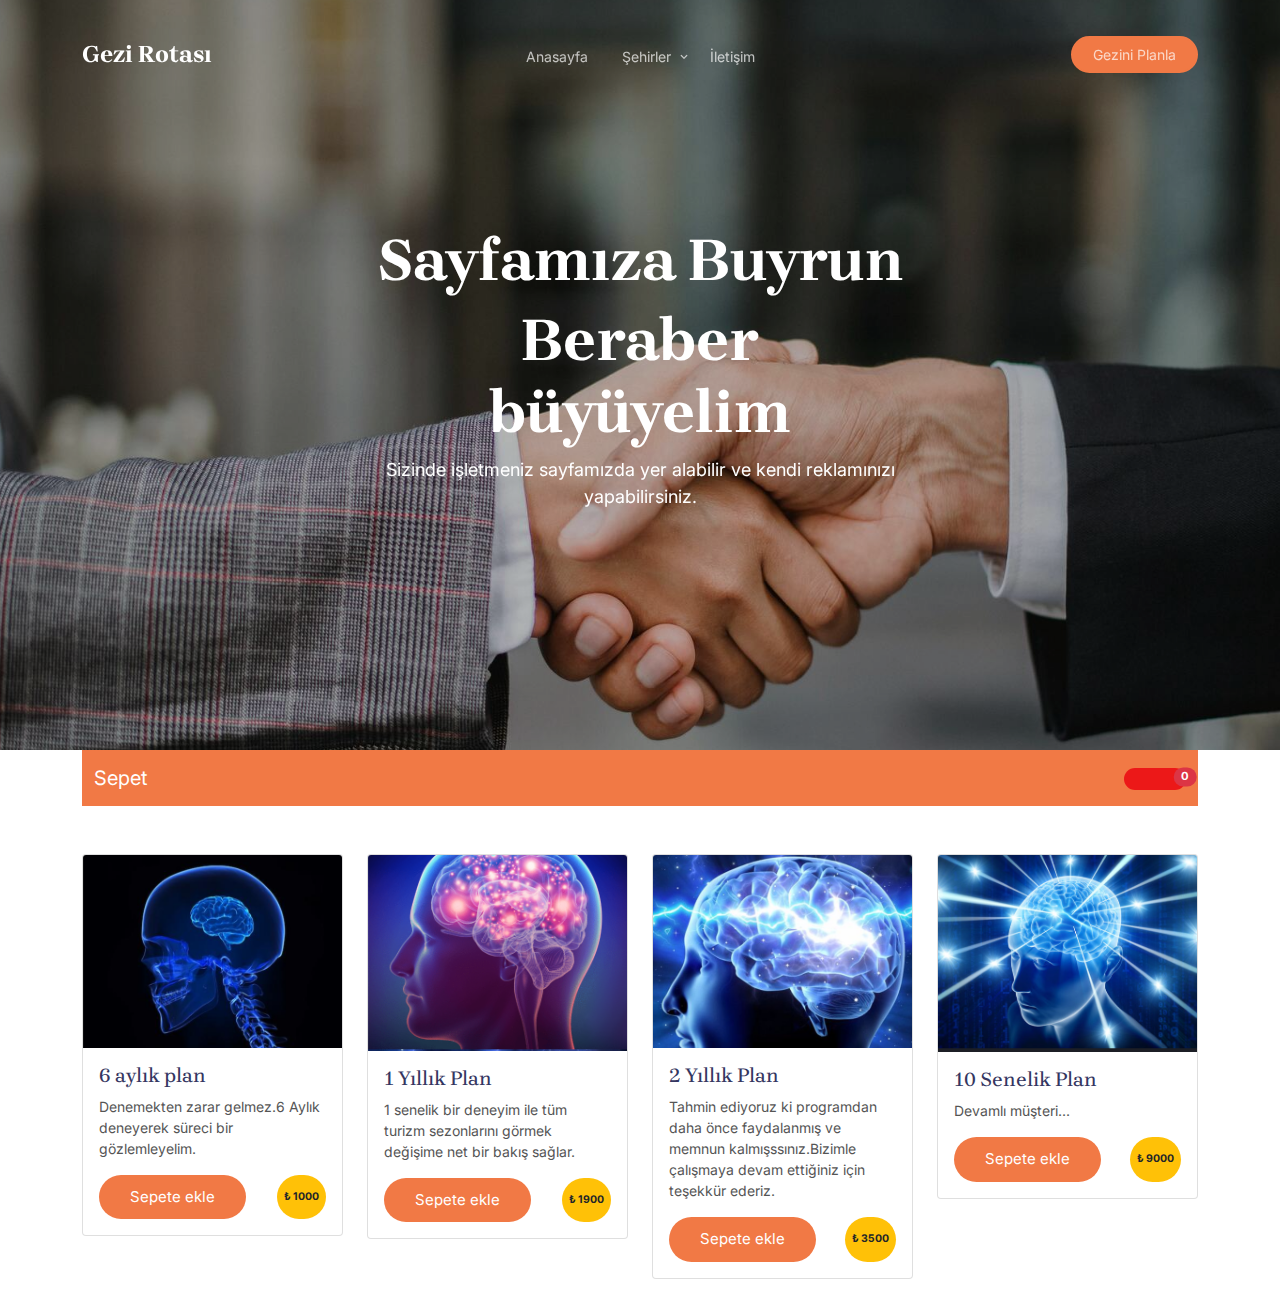
==== contact.html @ fc308406 "V1" ====
<!-- /*
* Template Name: Sterial
* Template Author: Untree.co
* Tempalte URI: https://untree.co/
* License: https://creativecommons.org/licenses/by/3.0/
*/ -->
<!doctype html>
<html lang="en">
<head>
	<!-- Required meta tags -->
	<meta charset="utf-8">
	<meta name="viewport" content="width=device-width, initial-scale=1">
	
	<meta name="author" content="Untree.co">
	<link rel="shortcut icon" href="images/gruplogo.png">

	<meta name="description" content="" />
	<meta name="keywords" content="bootstrap, bootstrap5" />
	
	<link rel="preconnect" href="https://fonts.googleapis.com">
	<link rel="preconnect" href="https://fonts.gstatic.com" crossorigin>
	<link href="https://fonts.googleapis.com/css2?family=Brygada+1918:ital,wght@0,400;0,600;0,700;1,400&family=Inter:wght@400;700&display=swap" rel="stylesheet">

	<link rel="stylesheet" href="fonts/icomoon/style.css">
	<link rel="stylesheet" href="fonts/flaticon/font/flaticon.css">

	<link rel="stylesheet" href="css/tiny-slider.css">
	<link rel="stylesheet" href="css/aos.css">
	<link rel="stylesheet" href="css/flatpickr.min.css">
	<link rel="stylesheet" href="css/glightbox.min.css">
	<link rel="stylesheet" href="css/style.css">
	<link rel="stylesheet" href="css/contactus.css">

	<!-- Bootstrap CSS -->
	<link href="https://cdn.jsdelivr.net/npm/bootstrap@5.1.3/dist/css/bootstrap.min.css" rel="stylesheet" integrity="sha384-1BmE4kWBq78iYhFldvKuhfTAU6auU8tT94WrHftjDbrCEXSU1oBoqyl2QvZ6jIW3" crossorigin="anonymous">

	<!-- Font-Awesome -->
	<link rel="stylesheet" href="https://cdnjs.cloudflare.com/ajax/libs/font-awesome/6.0.0-beta2/css/all.min.css" integrity="sha512-YWzhKL2whUzgiheMoBFwW8CKV4qpHQAEuvilg9FAn5VJUDwKZZxkJNuGM4XkWuk94WCrrwslk8yWNGmY1EduTA==" crossorigin="anonymous" referrerpolicy="no-referrer" />

	<title>İletişim</title>
</head>
<body>

	<div class="site-mobile-menu site-navbar-target">
		<div class="site-mobile-menu-header">
			<div class="site-mobile-menu-close">
				<span class="icofont-close js-menu-toggle"></span>
			</div>
		</div>
		<div class="site-mobile-menu-body"></div>
	</div>

	<nav class="site-nav mt-3">
		<div class="container">

			<div class="site-navigation">
				<div class="row">
					<div class="col-6 col-lg-3">
						<a href="index.html" class="logo m-0 float-start">Gezi Rotası</a>
					</div>
					<div class="col-lg-6 d-none d-lg-inline-block text-center nav-center-wrap">
						<ul class="js-clone-nav  text-center site-menu p-0 m-0">
							<li><a href="index.html">Anasayfa</a></li>
							<li class="has-children">
								<a href="#">Şehirler</a>
								<ul class="dropdown">
									<li><a href="rize.html">RİZE</a></li>
									<li>
										<a href="istanbul.html">İSTANBUL</a>
										
									</li>
									<li><a href="trabzon.html">TRABZON</a></li>
								</ul>
							</li>
							<li><a href="contact.html">İletişim</a></li>
						</ul>
					</div>
					<div class="col-6 col-lg-3 text-lg-end">
						<ul class="js-clone-nav d-none d-lg-inline-block text-end site-menu ">
							<li class="cta-button"><a href="harita.html">Gezini Planla</a></li>
						</ul>

						<a href="#" class="burger ms-auto float-end site-menu-toggle js-menu-toggle d-inline-block d-lg-none light" data-toggle="collapse" data-target="#main-navbar">
							<span></span>
						</a>
					</div>
				</div>
			</div>
			
		</div>
	</nav>

	

	<div class="hero overlay">
		<div class="img-bg rellax">
			<img src="images/tokalasma.jpg" alt="Image" class="img-fluid">
		</div>
		<div class="container">
			<div class="row align-items-center justify-content-start">
				<div class="col-lg-6 mx-auto text-center">
					<h1 class="heading" data-aos="fade-up">Sayfamıza Buyrun</h1>
					<h2 class="heading" data-aos="fade-up">Beraber büyüyelim</h2>
					<p data-aos="fade-up">Sizinde işletmeniz sayfamızda yer alabilir ve kendi reklamınızı yapabilirsiniz.</p>
				</div>
			</div>
		</div>
	</div>

	<!-- header -->
	<header class="container">
		<nav style="background-color: #f17945;" class="navbar navbar-expand navbar-dark ">
		  <div class="container">
			<a href="" class="navbar-brand">Sepet</a>
			<div  class="collapse navbar-collapse">
			  <ul class="navbar-nav">
				<li class="nav-item">
				</li>
			  </ul>
			</div>
			<div class="shopping-cart position-relative">
	
			  <button style="background-color: #ec1818;" type="button" class="btn-cart btn  position-relative">
				<i class="fas fa-shopping-cart"></i>
				<span id="item-count" class="position-absolute top-0 start-100 translate-middle badge rounded-pill bg-danger mt-2">0</span>
			  </button>
	
			  <div style="background-color: #f17945;" class="shopping-cart-list  d-none">
				<b class="fs-5 text-white my-3">Sepetim</b>
			  </div>
			</div>
		  </div>
		</nav>
	  </header>
	
	  <!-- section -->
	  <section class="products mt-5">
		<div class="container">
		  <div class="row">
			<div class="col-lg-3 col-md-6 mb-3">
			  <div class="card">
				<img src="images/brain1.png" alt="product" class="card-img-top img-fluid">
				<div class="card-body">
				  <h5 class="card-title">6 aylık plan</h5>
				  <p class="cart-text">
					Denemekten zarar gelmez.6 Aylık deneyerek süreci bir gözlemleyelim.
				  </p>
				  <div class="d-flex justify-content-between">
					<a style="background-color: #f17945;" class="btn  text-white" href="#">Sepete ekle</a>
					<span class="price badge rounded-pill bg-warning text-dark d-flex align-items-center">₺
					  1000</span>
				  </div>
				</div>
			  </div>
			</div>
			<div class="col-lg-3 col-md-6 mb-3">
			  <div class="card">
				<img src="images/brain2.png" alt="product" class="card-img-top img-fluid">
				<div class="card-body">
				  <h5 class="card-title">1 Yıllık Plan </h5>
				  <p class="cart-text">
					1 senelik bir deneyim ile tüm turizm sezonlarını görmek değişime net bir bakış sağlar.
				  </p>
				  <div class="d-flex justify-content-between">
					<a style="background-color: #f17945;" class="btn  text-white" href="#">Sepete ekle</a>
					<span class="price badge rounded-pill bg-warning text-dark d-flex align-items-center">₺
					  1900</span>
				  </div>
				</div>
			  </div>
			</div>
			<div class="col-lg-3 col-md-6 mb-3">
			  <div class="card">
				<img src="images/brain3.png" alt="product" class="card-img-top img-fluid">
				<div class="card-body">
				  <h5 class="card-title">2 Yıllık Plan</h5>
				  <p class="cart-text">
					Tahmin ediyoruz ki programdan daha önce faydalanmış ve memnun kalmışssınız.Bizimle çalışmaya devam ettiğiniz için teşekkür ederiz.
				  </p>
				  <div class="d-flex justify-content-between">
					<a style="background-color: #f17945;" class="btn  text-white" href="#">Sepete ekle</a>
					<span class="price badge rounded-pill bg-warning text-dark d-flex align-items-center">₺
					  3500</span>
				  </div>
				</div>
			  </div>
			</div>
			<div class="col-lg-3 col-md-6 mb-3">
			  <div class="card">
				<img src="images/brain4.png" alt="product" class="card-img-top img-fluid">
				<div class="card-body">
				  <h5 class="card-title">10 Senelik Plan</h5>
				  <p class="cart-text">
					Devamlı müşteri...
				  </p>
				  <div class="d-flex justify-content-between">
					<a style="background-color: #f17945;" class="btn  text-white" href="#">Sepete ekle</a>
					<span class="price badge rounded-pill bg-warning text-dark d-flex align-items-center">₺
					  9000</span>
				  </div>
				</div>
			  </div>
			</div>
		  </div>
		</div>
	  </section>
	
	  <script src="js/script.js"></script>





	</div> <!-- /.untree_co-section -->

	


		<script src="js/bootstrap.bundle.min.js"></script>
		<script src="js/tiny-slider.js"></script>
		<script src="js/aos.js"></script>
		<script src="js/navbar.js"></script>
		<script src="js/counter.js"></script>
		<script src="js/rellax.js"></script>
		<script src="js/flatpickr.js"></script>
		<script src="js/glightbox.min.js"></script>
		<script src="js/custom.js"></script>
	</body>
	</html>
---- fonts/icomoon/style.css ----
@font-face {
  font-family: 'icomoon';
  src:  url('fonts/icomoon.eot?10si43');
  src:  url('fonts/icomoon.eot?10si43#iefix') format('embedded-opentype'),
    url('fonts/icomoon.ttf?10si43') format('truetype'),
    url('fonts/icomoon.woff?10si43') format('woff'),
    url('fonts/icomoon.svg?10si43#icomoon') format('svg');
  font-weight: normal;
  font-style: normal;
}

[class^="icon-"], [class*=" icon-"] {
  /* use !important to prevent issues with browser extensions that change fonts */
  font-family: 'icomoon' !important;
  speak: none;
  font-style: normal;
  font-weight: normal;
  font-variant: normal;
  text-transform: none;
  line-height: 1;

  /* Better Font Rendering =========== */
  -webkit-font-smoothing: antialiased;
  -moz-osx-font-smoothing: grayscale;
}

.icon-asterisk:before {
  content: "\f069";
}
.icon-plus:before {
  content: "\f067";
}
.icon-question:before {
  content: "\f128";
}
.icon-minus:before {
  content: "\f068";
}
.icon-glass:before {
  content: "\f000";
}
.icon-music:before {
  content: "\f001";
}
.icon-search:before {
  content: "\f002";
}
.icon-envelope-o:before {
  content: "\f003";
}
.icon-heart:before {
  content: "\f004";
}
.icon-star:before {
  content: "\f005";
}
.icon-star-o:before {
  content: "\f006";
}
.icon-user:before {
  content: "\f007";
}
.icon-film:before {
  content: "\f008";
}
.icon-th-large:before {
  content: "\f009";
}
.icon-th:before {
  content: "\f00a";
}
.icon-th-list:before {
  content: "\f00b";
}
.icon-check:before {
  content: "\f00c";
}
.icon-close:before {
  content: "\f00d";
}
.icon-remove:before {
  content: "\f00d";
}
.icon-times:before {
  content: "\f00d";
}
.icon-search-plus:before {
  content: "\f00e";
}
.icon-search-minus:before {
  content: "\f010";
}
.icon-power-off:before {
  content: "\f011";
}
.icon-signal:before {
  content: "\f012";
}
.icon-cog:before {
  content: "\f013";
}
.icon-gear:before {
  content: "\f013";
}
.icon-trash-o:before {
  content: "\f014";
}
.icon-home:before {
  content: "\f015";
}
.icon-file-o:before {
  content: "\f016";
}
.icon-clock-o:before {
  content: "\f017";
}
.icon-road:before {
  content: "\f018";
}
.icon-download:before {
  content: "\f019";
}
.icon-arrow-circle-o-down:before {
  content: "\f01a";
}
.icon-arrow-circle-o-up:before {
  content: "\f01b";
}
.icon-inbox:before {
  content: "\f01c";
}
.icon-play-circle-o:before {
  content: "\f01d";
}
.icon-repeat:before {
  content: "\f01e";
}
.icon-rotate-right:before {
  content: "\f01e";
}
.icon-refresh:before {
  content: "\f021";
}
.icon-list-alt:before {
  content: "\f022";
}
.icon-lock:before {
  content: "\f023";
}
.icon-flag:before {
  content: "\f024";
}
.icon-headphones:before {
  content: "\f025";
}
.icon-volume-off:before {
  content: "\f026";
}
.icon-volume-down:before {
  content: "\f027";
}
.icon-volume-up:before {
  content: "\f028";
}
.icon-qrcode:before {
  content: "\f029";
}
.icon-barcode:before {
  content: "\f02a";
}
.icon-tag:before {
  content: "\f02b";
}
.icon-tags:before {
  content: "\f02c";
}
.icon-book:before {
  content: "\f02d";
}
.icon-bookmark:before {
  content: "\f02e";
}
.icon-print:before {
  content: "\f02f";
}
.icon-camera:before {
  content: "\f030";
}
.icon-font:before {
  content: "\f031";
}
.icon-bold:before {
  content: "\f032";
}
.icon-italic:before {
  content: "\f033";
}
.icon-text-height:before {
  content: "\f034";
}
.icon-text-width:before {
  content: "\f035";
}
.icon-align-left:before {
  content: "\f036";
}
.icon-align-center:before {
  content: "\f037";
}
.icon-align-right:before {
  content: "\f038";
}
.icon-align-justify:before {
  content: "\f039";
}
.icon-list:before {
  content: "\f03a";
}
.icon-dedent:before {
  content: "\f03b";
}
.icon-outdent:before {
  content: "\f03b";
}
.icon-indent:before {
  content: "\f03c";
}
.icon-video-camera:before {
  content: "\f03d";
}
.icon-image:before {
  content: "\f03e";
}
.icon-photo:before {
  content: "\f03e";
}
.icon-picture-o:before {
  content: "\f03e";
}
.icon-pencil:before {
  content: "\f040";
}
.icon-map-marker:before {
  content: "\f041";
}
.icon-adjust:before {
  content: "\f042";
}
.icon-tint:before {
  content: "\f043";
}
.icon-edit:before {
  content: "\f044";
}
.icon-pencil-square-o:before {
  content: "\f044";
}
.icon-share-square-o:before {
  content: "\f045";
}
.icon-check-square-o:before {
  content: "\f046";
}
.icon-arrows:before {
  content: "\f047";
}
.icon-step-backward:before {
  content: "\f048";
}
.icon-fast-backward:before {
  content: "\f049";
}
.icon-backward:before {
  content: "\f04a";
}
.icon-play:before {
  content: "\f04b";
}
.icon-pause:before {
  content: "\f04c";
}
.icon-stop:before {
  content: "\f04d";
}
.icon-forward:before {
  content: "\f04e";
}
.icon-fast-forward:before {
  content: "\f050";
}
.icon-step-forward:before {
  content: "\f051";
}
.icon-eject:before {
  content: "\f052";
}
.icon-chevron-left:before {
  content: "\f053";
}
.icon-chevron-right:before {
  content: "\f054";
}
.icon-plus-circle:before {
  content: "\f055";
}
.icon-minus-circle:before {
  content: "\f056";
}
.icon-times-circle:before {
  content: "\f057";
}
.icon-check-circle:before {
  content: "\f058";
}
.icon-question-circle:before {
  content: "\f059";
}
.icon-info-circle:before {
  content: "\f05a";
}
.icon-crosshairs:before {
  content: "\f05b";
}
.icon-times-circle-o:before {
  content: "\f05c";
}
.icon-check-circle-o:before {
  content: "\f05d";
}
.icon-ban:before {
  content: "\f05e";
}
.icon-arrow-left:before {
  content: "\f060";
}
.icon-arrow-right:before {
  content: "\f061";
}
.icon-arrow-up:before {
  content: "\f062";
}
.icon-arrow-down:before {
  content: "\f063";
}
.icon-mail-forward:before {
  content: "\f064";
}
.icon-share:before {
  content: "\f064";
}
.icon-expand:before {
  content: "\f065";
}
.icon-compress:before {
  content: "\f066";
}
.icon-exclamation-circle:before {
  content: "\f06a";
}
.icon-gift:before {
  content: "\f06b";
}
.icon-leaf:before {
  content: "\f06c";
}
.icon-fire:before {
  content: "\f06d";
}
.icon-eye:before {
  content: "\f06e";
}
.icon-eye-slash:before {
  content: "\f070";
}
.icon-exclamation-triangle:before {
  content: "\f071";
}
.icon-warning:before {
  content: "\f071";
}
.icon-plane:before {
  content: "\f072";
}
.icon-calendar:before {
  content: "\f073";
}
.icon-random:before {
  content: "\f074";
}
.icon-comment:before {
  content: "\f075";
}
.icon-magnet:before {
  content: "\f076";
}
.icon-chevron-up:before {
  content: "\f077";
}
.icon-chevron-down:before {
  content: "\f078";
}
.icon-retweet:before {
  content: "\f079";
}
.icon-shopping-cart:before {
  content: "\f07a";
}
.icon-folder:before {
  content: "\f07b";
}
.icon-folder-open:before {
  content: "\f07c";
}
.icon-arrows-v:before {
  content: "\f07d";
}
.icon-arrows-h:before {
  content: "\f07e";
}
.icon-bar-chart:before {
  content: "\f080";
}
.icon-bar-chart-o:before {
  content: "\f080";
}
.icon-twitter-square:before {
  content: "\f081";
}
.icon-facebook-square:before {
  content: "\f082";
}
.icon-camera-retro:before {
  content: "\f083";
}
.icon-key:before {
  content: "\f084";
}
.icon-cogs:before {
  content: "\f085";
}
.icon-gears:before {
  content: "\f085";
}
.icon-comments:before {
  content: "\f086";
}
.icon-thumbs-o-up:before {
  content: "\f087";
}
.icon-thumbs-o-down:before {
  content: "\f088";
}
.icon-star-half:before {
  content: "\f089";
}
.icon-heart-o:before {
  content: "\f08a";
}
.icon-sign-out:before {
  content: "\f08b";
}
.icon-linkedin-square:before {
  content: "\f08c";
}
.icon-thumb-tack:before {
  content: "\f08d";
}
.icon-external-link:before {
  content: "\f08e";
}
.icon-sign-in:before {
  content: "\f090";
}
.icon-trophy:before {
  content: "\f091";
}
.icon-github-square:before {
  content: "\f092";
}
.icon-upload:before {
  content: "\f093";
}
.icon-lemon-o:before {
  content: "\f094";
}
.icon-phone:before {
  content: "\f095";
}
.icon-square-o:before {
  content: "\f096";
}
.icon-bookmark-o:before {
  content: "\f097";
}
.icon-phone-square:before {
  content: "\f098";
}
.icon-twitter:before {
  content: "\f099";
}
.icon-facebook:before {
  content: "\f09a";
}
.icon-facebook-f:before {
  content: "\f09a";
}
.icon-github:before {
  content: "\f09b";
}
.icon-unlock:before {
  content: "\f09c";
}
.icon-credit-card:before {
  content: "\f09d";
}
.icon-feed:before {
  content: "\f09e";
}
.icon-rss:before {
  content: "\f09e";
}
.icon-hdd-o:before {
  content: "\f0a0";
}
.icon-bullhorn:before {
  content: "\f0a1";
}
.icon-bell-o:before {
  content: "\f0a2";
}
.icon-certificate:before {
  content: "\f0a3";
}
.icon-hand-o-right:before {
  content: "\f0a4";
}
.icon-hand-o-left:before {
  content: "\f0a5";
}
.icon-hand-o-up:before {
  content: "\f0a6";
}
.icon-hand-o-down:before {
  content: "\f0a7";
}
.icon-arrow-circle-left:before {
  content: "\f0a8";
}
.icon-arrow-circle-right:before {
  content: "\f0a9";
}
.icon-arrow-circle-up:before {
  content: "\f0aa";
}
.icon-arrow-circle-down:before {
  content: "\f0ab";
}
.icon-globe:before {
  content: "\f0ac";
}
.icon-wrench:before {
  content: "\f0ad";
}
.icon-tasks:before {
  content: "\f0ae";
}
.icon-filter:before {
  content: "\f0b0";
}
.icon-briefcase:before {
  content: "\f0b1";
}
.icon-arrows-alt:before {
  content: "\f0b2";
}
.icon-group:before {
  content: "\f0c0";
}
.icon-users:before {
  content: "\f0c0";
}
.icon-chain:before {
  content: "\f0c1";
}
.icon-link:before {
  content: "\f0c1";
}
.icon-cloud:before {
  content: "\f0c2";
}
.icon-flask:before {
  content: "\f0c3";
}
.icon-cut:before {
  content: "\f0c4";
}
.icon-scissors:before {
  content: "\f0c4";
}
.icon-copy:before {
  content: "\f0c5";
}
.icon-files-o:before {
  content: "\f0c5";
}
.icon-paperclip:before {
  content: "\f0c6";
}
.icon-floppy-o:before {
  content: "\f0c7";
}
.icon-save:before {
  content: "\f0c7";
}
.icon-square:before {
  content: "\f0c8";
}
.icon-bars:before {
  content: "\f0c9";
}
.icon-navicon:before {
  content: "\f0c9";
}
.icon-reorder:before {
  content: "\f0c9";
}
.icon-list-ul:before {
  content: "\f0ca";
}
.icon-list-ol:before {
  content: "\f0cb";
}
.icon-strikethrough:before {
  content: "\f0cc";
}
.icon-underline:before {
  content: "\f0cd";
}
.icon-table:before {
  content: "\f0ce";
}
.icon-magic:before {
  content: "\f0d0";
}
.icon-truck:before {
  content: "\f0d1";
}
.icon-pinterest:before {
  content: "\f0d2";
}
.icon-pinterest-square:before {
  content: "\f0d3";
}
.icon-google-plus-square:before {
  content: "\f0d4";
}
.icon-google-plus:before {
  content: "\f0d5";
}
.icon-money:before {
  content: "\f0d6";
}
.icon-caret-down:before {
  content: "\f0d7";
}
.icon-caret-up:before {
  content: "\f0d8";
}
.icon-caret-left:before {
  content: "\f0d9";
}
.icon-caret-right:before {
  content: "\f0da";
}
.icon-columns:before {
  content: "\f0db";
}
.icon-sort:before {
  content: "\f0dc";
}
.icon-unsorted:before {
  content: "\f0dc";
}
.icon-sort-desc:before {
  content: "\f0dd";
}
.icon-sort-down:before {
  content: "\f0dd";
}
.icon-sort-asc:before {
  content: "\f0de";
}
.icon-sort-up:before {
  content: "\f0de";
}
.icon-envelope:before {
  content: "\f0e0";
}
.icon-linkedin:before {
  content: "\f0e1";
}
.icon-rotate-left:before {
  content: "\f0e2";
}
.icon-undo:before {
  content: "\f0e2";
}
.icon-gavel:before {
  content: "\f0e3";
}
.icon-legal:before {
  content: "\f0e3";
}
.icon-dashboard:before {
  content: "\f0e4";
}
.icon-tachometer:before {
  content: "\f0e4";
}
.icon-comment-o:before {
  content: "\f0e5";
}
.icon-comments-o:before {
  content: "\f0e6";
}
.icon-bolt:before {
  content: "\f0e7";
}
.icon-flash:before {
  content: "\f0e7";
}
.icon-sitemap:before {
  content: "\f0e8";
}
.icon-umbrella:before {
  content: "\f0e9";
}
.icon-clipboard:before {
  content: "\f0ea";
}
.icon-paste:before {
  content: "\f0ea";
}
.icon-lightbulb-o:before {
  content: "\f0eb";
}
.icon-exchange:before {
  content: "\f0ec";
}
.icon-cloud-download:before {
  content: "\f0ed";
}
.icon-cloud-upload:before {
  content: "\f0ee";
}
.icon-user-md:before {
  content: "\f0f0";
}
.icon-stethoscope:before {
  content: "\f0f1";
}
.icon-suitcase:before {
  content: "\f0f2";
}
.icon-bell:before {
  content: "\f0f3";
}
.icon-coffee:before {
  content: "\f0f4";
}
.icon-cutlery:before {
  content: "\f0f5";
}
.icon-file-text-o:before {
  content: "\f0f6";
}
.icon-building-o:before {
  content: "\f0f7";
}
.icon-hospital-o:before {
  content: "\f0f8";
}
.icon-ambulance:before {
  content: "\f0f9";
}
.icon-medkit:before {
  content: "\f0fa";
}
.icon-fighter-jet:before {
  content: "\f0fb";
}
.icon-beer:before {
  content: "\f0fc";
}
.icon-h-square:before {
  content: "\f0fd";
}
.icon-plus-square:before {
  content: "\f0fe";
}
.icon-angle-double-left:before {
  content: "\f100";
}
.icon-angle-double-right:before {
  content: "\f101";
}
.icon-angle-double-up:before {
  content: "\f102";
}
.icon-angle-double-down:before {
  content: "\f103";
}
.icon-angle-left:before {
  content: "\f104";
}
.icon-angle-right:before {
  content: "\f105";
}
.icon-angle-up:before {
  content: "\f106";
}
.icon-angle-down:before {
  content: "\f107";
}
.icon-desktop:before {
  content: "\f108";
}
.icon-laptop:before {
  content: "\f109";
}
.icon-tablet:before {
  content: "\f10a";
}
.icon-mobile:before {
  content: "\f10b";
}
.icon-mobile-phone:before {
  content: "\f10b";
}
.icon-circle-o:before {
  content: "\f10c";
}
.icon-quote-left:before {
  content: "\f10d";
}
.icon-quote-right:before {
  content: "\f10e";
}
.icon-spinner:before {
  content: "\f110";
}
.icon-circle:before {
  content: "\f111";
}
.icon-mail-reply:before {
  content: "\f112";
}
.icon-reply:before {
  content: "\f112";
}
.icon-github-alt:before {
  content: "\f113";
}
.icon-folder-o:before {
  content: "\f114";
}
.icon-folder-open-o:before {
  content: "\f115";
}
.icon-smile-o:before {
  content: "\f118";
}
.icon-frown-o:before {
  content: "\f119";
}
.icon-meh-o:before {
  content: "\f11a";
}
.icon-gamepad:before {
  content: "\f11b";
}
.icon-keyboard-o:before {
  content: "\f11c";
}
.icon-flag-o:before {
  content: "\f11d";
}
.icon-flag-checkered:before {
  content: "\f11e";
}
.icon-terminal:before {
  content: "\f120";
}
.icon-code:before {
  content: "\f121";
}
.icon-mail-reply-all:before {
  content: "\f122";
}
.icon-reply-all:before {
  content: "\f122";
}
.icon-star-half-empty:before {
  content: "\f123";
}
.icon-star-half-full:before {
  content: "\f123";
}
.icon-star-half-o:before {
  content: "\f123";
}
.icon-location-arrow:before {
  content: "\f124";
}
.icon-crop:before {
  content: "\f125";
}
.icon-code-fork:before {
  content: "\f126";
}
.icon-chain-broken:before {
  content: "\f127";
}
.icon-unlink:before {
  content: "\f127";
}
.icon-info:before {
  content: "\f129";
}
.icon-exclamation:before {
  content: "\f12a";
}
.icon-superscript:before {
  content: "\f12b";
}
.icon-subscript:before {
  content: "\f12c";
}
.icon-eraser:before {
  content: "\f12d";
}
.icon-puzzle-piece:before {
  content: "\f12e";
}
.icon-microphone:before {
  content: "\f130";
}
.icon-microphone-slash:before {
  content: "\f131";
}
.icon-shield:before {
  content: "\f132";
}
.icon-calendar-o:before {
  content: "\f133";
}
.icon-fire-extinguisher:before {
  content: "\f134";
}
.icon-rocket:before {
  content: "\f135";
}
.icon-maxcdn:before {
  content: "\f136";
}
.icon-chevron-circle-left:before {
  content: "\f137";
}
.icon-chevron-circle-right:before {
  content: "\f138";
}
.icon-chevron-circle-up:before {
  content: "\f139";
}
.icon-chevron-circle-down:before {
  content: "\f13a";
}
.icon-html5:before {
  content: "\f13b";
}
.icon-css3:before {
  content: "\f13c";
}
.icon-anchor:before {
  content: "\f13d";
}
.icon-unlock-alt:before {
  content: "\f13e";
}
.icon-bullseye:before {
  content: "\f140";
}
.icon-ellipsis-h:before {
  content: "\f141";
}
.icon-ellipsis-v:before {
  content: "\f142";
}
.icon-rss-square:before {
  content: "\f143";
}
.icon-play-circle:before {
  content: "\f144";
}
.icon-ticket:before {
  content: "\f145";
}
.icon-minus-square:before {
  content: "\f146";
}
.icon-minus-square-o:before {
  content: "\f147";
}
.icon-level-up:before {
  content: "\f148";
}
.icon-level-down:before {
  content: "\f149";
}
.icon-check-square:before {
  content: "\f14a";
}
.icon-pencil-square:before {
  content: "\f14b";
}
.icon-external-link-square:before {
  content: "\f14c";
}
.icon-share-square:before {
  content: "\f14d";
}
.icon-compass:before {
  content: "\f14e";
}
.icon-caret-square-o-down:before {
  content: "\f150";
}
.icon-toggle-down:before {
  content: "\f150";
}
.icon-caret-square-o-up:before {
  content: "\f151";
}
.icon-toggle-up:before {
  content: "\f151";
}
.icon-caret-square-o-right:before {
  content: "\f152";
}
.icon-toggle-right:before {
  content: "\f152";
}
.icon-eur:before {
  content: "\f153";
}
.icon-euro:before {
  content: "\f153";
}
.icon-gbp:before {
  content: "\f154";
}
.icon-dollar:before {
  content: "\f155";
}
.icon-usd:before {
  content: "\f155";
}
.icon-inr:before {
  content: "\f156";
}
.icon-rupee:before {
  content: "\f156";
}
.icon-cny:before {
  content: "\f157";
}
.icon-jpy:before {
  content: "\f157";
}
.icon-rmb:before {
  content: "\f157";
}
.icon-yen:before {
  content: "\f157";
}
.icon-rouble:before {
  content: "\f158";
}
.icon-rub:before {
  content: "\f158";
}
.icon-ruble:before {
  content: "\f158";
}
.icon-krw:before {
  content: "\f159";
}
.icon-won:before {
  content: "\f159";
}
.icon-bitcoin:before {
  content: "\f15a";
}
.icon-btc:before {
  content: "\f15a";
}
.icon-file:before {
  content: "\f15b";
}
.icon-file-text:before {
  content: "\f15c";
}
.icon-sort-alpha-asc:before {
  content: "\f15d";
}
.icon-sort-alpha-desc:before {
  content: "\f15e";
}
.icon-sort-amount-asc:before {
  content: "\f160";
}
.icon-sort-amount-desc:before {
  content: "\f161";
}
.icon-sort-numeric-asc:before {
  content: "\f162";
}
.icon-sort-numeric-desc:before {
  content: "\f163";
}
.icon-thumbs-up:before {
  content: "\f164";
}
.icon-thumbs-down:before {
  content: "\f165";
}
.icon-youtube-square:before {
  content: "\f166";
}
.icon-youtube:before {
  content: "\f167";
}
.icon-xing:before {
  content: "\f168";
}
.icon-xing-square:before {
  content: "\f169";
}
.icon-youtube-play:before {
  content: "\f16a";
}
.icon-dropbox:before {
  content: "\f16b";
}
.icon-stack-overflow:before {
  content: "\f16c";
}
.icon-instagram:before {
  content: "\f16d";
}
.icon-flickr:before {
  content: "\f16e";
}
.icon-adn:before {
  content: "\f170";
}
.icon-bitbucket:before {
  content: "\f171";
}
.icon-bitbucket-square:before {
  content: "\f172";
}
.icon-tumblr:before {
  content: "\f173";
}
.icon-tumblr-square:before {
  content: "\f174";
}
.icon-long-arrow-down:before {
  content: "\f175";
}
.icon-long-arrow-up:before {
  content: "\f176";
}
.icon-long-arrow-left:before {
  content: "\f177";
}
.icon-long-arrow-right:before {
  content: "\f178";
}
.icon-apple:before {
  content: "\f179";
}
.icon-windows:before {
  content: "\f17a";
}
.icon-android:before {
  content: "\f17b";
}
.icon-linux:before {
  content: "\f17c";
}
.icon-dribbble:before {
  content: "\f17d";
}
.icon-skype:before {
  content: "\f17e";
}
.icon-foursquare:before {
  content: "\f180";
}
.icon-trello:before {
  content: "\f181";
}
.icon-female:before {
  content: "\f182";
}
.icon-male:before {
  content: "\f183";
}
.icon-gittip:before {
  content: "\f184";
}
.icon-gratipay:before {
  content: "\f184";
}
.icon-sun-o:before {
  content: "\f185";
}
.icon-moon-o:before {
  content: "\f186";
}
.icon-archive:before {
  content: "\f187";
}
.icon-bug:before {
  content: "\f188";
}
.icon-vk:before {
  content: "\f189";
}
.icon-weibo:before {
  content: "\f18a";
}
.icon-renren:before {
  content: "\f18b";
}
.icon-pagelines:before {
  content: "\f18c";
}
.icon-stack-exchange:before {
  content: "\f18d";
}
.icon-arrow-circle-o-right:before {
  content: "\f18e";
}
.icon-arrow-circle-o-left:before {
  content: "\f190";
}
.icon-caret-square-o-left:before {
  content: "\f191";
}
.icon-toggle-left:before {
  content: "\f191";
}
.icon-dot-circle-o:before {
  content: "\f192";
}
.icon-wheelchair:before {
  content: "\f193";
}
.icon-vimeo-square:before {
  content: "\f194";
}
.icon-try:before {
  content: "\f195";
}
.icon-turkish-lira:before {
  content: "\f195";
}
.icon-plus-square-o:before {
  content: "\f196";
}
.icon-space-shuttle:before {
  content: "\f197";
}
.icon-slack:before {
  content: "\f198";
}
.icon-envelope-square:before {
  content: "\f199";
}
.icon-wordpress:before {
  content: "\f19a";
}
.icon-openid:before {
  content: "\f19b";
}
.icon-bank:before {
  content: "\f19c";
}
.icon-institution:before {
  content: "\f19c";
}
.icon-university:before {
  content: "\f19c";
}
.icon-graduation-cap:before {
  content: "\f19d";
}
.icon-mortar-board:before {
  content: "\f19d";
}
.icon-yahoo:before {
  content: "\f19e";
}
.icon-google:before {
  content: "\f1a0";
}
.icon-reddit:before {
  content: "\f1a1";
}
.icon-reddit-square:before {
  content: "\f1a2";
}
.icon-stumbleupon-circle:before {
  content: "\f1a3";
}
.icon-stumbleupon:before {
  content: "\f1a4";
}
.icon-delicious:before {
  content: "\f1a5";
}
.icon-digg:before {
  content: "\f1a6";
}
.icon-pied-piper-pp:before {
  content: "\f1a7";
}
.icon-pied-piper-alt:before {
  content: "\f1a8";
}
.icon-drupal:before {
  content: "\f1a9";
}
.icon-joomla:before {
  content: "\f1aa";
}
.icon-language:before {
  content: "\f1ab";
}
.icon-fax:before {
  content: "\f1ac";
}
.icon-building:before {
  content: "\f1ad";
}
.icon-child:before {
  content: "\f1ae";
}
.icon-paw:before {
  content: "\f1b0";
}
.icon-spoon:before {
  content: "\f1b1";
}
.icon-cube:before {
  content: "\f1b2";
}
.icon-cubes:before {
  content: "\f1b3";
}
.icon-behance:before {
  content: "\f1b4";
}
.icon-behance-square:before {
  content: "\f1b5";
}
.icon-steam:before {
  content: "\f1b6";
}
.icon-steam-square:before {
  content: "\f1b7";
}
.icon-recycle:before {
  content: "\f1b8";
}
.icon-automobile:before {
  content: "\f1b9";
}
.icon-car:before {
  content: "\f1b9";
}
.icon-cab:before {
  content: "\f1ba";
}
.icon-taxi:before {
  content: "\f1ba";
}
.icon-tree:before {
  content: "\f1bb";
}
.icon-spotify:before {
  content: "\f1bc";
}
.icon-deviantart:before {
  content: "\f1bd";
}
.icon-soundcloud:before {
  content: "\f1be";
}
.icon-database:before {
  content: "\f1c0";
}
.icon-file-pdf-o:before {
  content: "\f1c1";
}
.icon-file-word-o:before {
  content: "\f1c2";
}
.icon-file-excel-o:before {
  content: "\f1c3";
}
.icon-file-powerpoint-o:before {
  content: "\f1c4";
}
.icon-file-image-o:before {
  content: "\f1c5";
}
.icon-file-photo-o:before {
  content: "\f1c5";
}
.icon-file-picture-o:before {
  content: "\f1c5";
}
.icon-file-archive-o:before {
  content: "\f1c6";
}
.icon-file-zip-o:before {
  content: "\f1c6";
}
.icon-file-audio-o:before {
  content: "\f1c7";
}
.icon-file-sound-o:before {
  content: "\f1c7";
}
.icon-file-movie-o:before {
  content: "\f1c8";
}
.icon-file-video-o:before {
  content: "\f1c8";
}
.icon-file-code-o:before {
  content: "\f1c9";
}
.icon-vine:before {
  content: "\f1ca";
}
.icon-codepen:before {
  content: "\f1cb";
}
.icon-jsfiddle:before {
  content: "\f1cc";
}
.icon-life-bouy:before {
  content: "\f1cd";
}
.icon-life-buoy:before {
  content: "\f1cd";
}
.icon-life-ring:before {
  content: "\f1cd";
}
.icon-life-saver:before {
  content: "\f1cd";
}
.icon-support:before {
  content: "\f1cd";
}
.icon-circle-o-notch:before {
  content: "\f1ce";
}
.icon-ra:before {
  content: "\f1d0";
}
.icon-rebel:before {
  content: "\f1d0";
}
.icon-resistance:before {
  content: "\f1d0";
}
.icon-empire:before {
  content: "\f1d1";
}
.icon-ge:before {
  content: "\f1d1";
}
.icon-git-square:before {
  content: "\f1d2";
}
.icon-git:before {
  content: "\f1d3";
}
.icon-hacker-news:before {
  content: "\f1d4";
}
.icon-y-combinator-square:before {
  content: "\f1d4";
}
.icon-yc-square:before {
  content: "\f1d4";
}
.icon-tencent-weibo:before {
  content: "\f1d5";
}
.icon-qq:before {
  content: "\f1d6";
}
.icon-wechat:before {
  content: "\f1d7";
}
.icon-weixin:before {
  content: "\f1d7";
}
.icon-paper-plane:before {
  content: "\f1d8";
}
.icon-send:before {
  content: "\f1d8";
}
.icon-paper-plane-o:before {
  content: "\f1d9";
}
.icon-send-o:before {
  content: "\f1d9";
}
.icon-history:before {
  content: "\f1da";
}
.icon-circle-thin:before {
  content: "\f1db";
}
.icon-header:before {
  content: "\f1dc";
}
.icon-paragraph:before {
  content: "\f1dd";
}
.icon-sliders:before {
  content: "\f1de";
}
.icon-share-alt:before {
  content: "\f1e0";
}
.icon-share-alt-square:before {
  content: "\f1e1";
}
.icon-bomb:before {
  content: "\f1e2";
}
.icon-futbol-o:before {
  content: "\f1e3";
}
.icon-soccer-ball-o:before {
  content: "\f1e3";
}
.icon-tty:before {
  content: "\f1e4";
}
.icon-binoculars:before {
  content: "\f1e5";
}
.icon-plug:before {
  content: "\f1e6";
}
.icon-slideshare:before {
  content: "\f1e7";
}
.icon-twitch:before {
  content: "\f1e8";
}
.icon-yelp:before {
  content: "\f1e9";
}
.icon-newspaper-o:before {
  content: "\f1ea";
}
.icon-wifi:before {
  content: "\f1eb";
}
.icon-calculator:before {
  content: "\f1ec";
}
.icon-paypal:before {
  content: "\f1ed";
}
.icon-google-wallet:before {
  content: "\f1ee";
}
.icon-cc-visa:before {
  content: "\f1f0";
}
.icon-cc-mastercard:before {
  content: "\f1f1";
}
.icon-cc-discover:before {
  content: "\f1f2";
}
.icon-cc-amex:before {
  content: "\f1f3";
}
.icon-cc-paypal:before {
  content: "\f1f4";
}
.icon-cc-stripe:before {
  content: "\f1f5";
}
.icon-bell-slash:before {
  content: "\f1f6";
}
.icon-bell-slash-o:before {
  content: "\f1f7";
}
.icon-trash:before {
  content: "\f1f8";
}
.icon-copyright:before {
  content: "\f1f9";
}
.icon-at:before {
  content: "\f1fa";
}
.icon-eyedropper:before {
  content: "\f1fb";
}
.icon-paint-brush:before {
  content: "\f1fc";
}
.icon-birthday-cake:before {
  content: "\f1fd";
}
.icon-area-chart:before {
  content: "\f1fe";
}
.icon-pie-chart:before {
  content: "\f200";
}
.icon-line-chart:before {
  content: "\f201";
}
.icon-lastfm:before {
  content: "\f202";
}
.icon-lastfm-square:before {
  content: "\f203";
}
.icon-toggle-off:before {
  content: "\f204";
}
.icon-toggle-on:before {
  content: "\f205";
}
.icon-bicycle:before {
  content: "\f206";
}
.icon-bus:before {
  content: "\f207";
}
.icon-ioxhost:before {
  content: "\f208";
}
.icon-angellist:before {
  content: "\f209";
}
.icon-cc:before {
  content: "\f20a";
}
.icon-ils:before {
  content: "\f20b";
}
.icon-shekel:before {
  content: "\f20b";
}
.icon-sheqel:before {
  content: "\f20b";
}
.icon-meanpath:before {
  content: "\f20c";
}
.icon-buysellads:before {
  content: "\f20d";
}
.icon-connectdevelop:before {
  content: "\f20e";
}
.icon-dashcube:before {
  content: "\f210";
}
.icon-forumbee:before {
  content: "\f211";
}
.icon-leanpub:before {
  content: "\f212";
}
.icon-sellsy:before {
  content: "\f213";
}
.icon-shirtsinbulk:before {
  content: "\f214";
}
.icon-simplybuilt:before {
  content: "\f215";
}
.icon-skyatlas:before {
  content: "\f216";
}
.icon-cart-plus:before {
  content: "\f217";
}
.icon-cart-arrow-down:before {
  content: "\f218";
}
.icon-diamond:before {
  content: "\f219";
}
.icon-ship:before {
  content: "\f21a";
}
.icon-user-secret:before {
  content: "\f21b";
}
.icon-motorcycle:before {
  content: "\f21c";
}
.icon-street-view:before {
  content: "\f21d";
}
.icon-heartbeat:before {
  content: "\f21e";
}
.icon-venus:before {
  content: "\f221";
}
.icon-mars:before {
  content: "\f222";
}
.icon-mercury:before {
  content: "\f223";
}
.icon-intersex:before {
  content: "\f224";
}
.icon-transgender:before {
  content: "\f224";
}
.icon-transgender-alt:before {
  content: "\f225";
}
.icon-venus-double:before {
  content: "\f226";
}
.icon-mars-double:before {
  content: "\f227";
}
.icon-venus-mars:before {
  content: "\f228";
}
.icon-mars-stroke:before {
  content: "\f229";
}
.icon-mars-stroke-v:before {
  content: "\f22a";
}
.icon-mars-stroke-h:before {
  content: "\f22b";
}
.icon-neuter:before {
  content: "\f22c";
}
.icon-genderless:before {
  content: "\f22d";
}
.icon-facebook-official:before {
  content: "\f230";
}
.icon-pinterest-p:before {
  content: "\f231";
}
.icon-whatsapp:before {
  content: "\f232";
}
.icon-server:before {
  content: "\f233";
}
.icon-user-plus:before {
  content: "\f234";
}
.icon-user-times:before {
  content: "\f235";
}
.icon-bed:before {
  content: "\f236";
}
.icon-hotel:before {
  content: "\f236";
}
.icon-viacoin:before {
  content: "\f237";
}
.icon-train:before {
  content: "\f238";
}
.icon-subway:before {
  content: "\f239";
}
.icon-medium:before {
  content: "\f23a";
}
.icon-y-combinator:before {
  content: "\f23b";
}
.icon-yc:before {
  content: "\f23b";
}
.icon-optin-monster:before {
  content: "\f23c";
}
.icon-opencart:before {
  content: "\f23d";
}
.icon-expeditedssl:before {
  content: "\f23e";
}
.icon-battery:before {
  content: "\f240";
}
.icon-battery-4:before {
  content: "\f240";
}
.icon-battery-full:before {
  content: "\f240";
}
.icon-battery-3:before {
  content: "\f241";
}
.icon-battery-three-quarters:before {
  content: "\f241";
}
.icon-battery-2:before {
  content: "\f242";
}
.icon-battery-half:before {
  content: "\f242";
}
.icon-battery-1:before {
  content: "\f243";
}
.icon-battery-quarter:before {
  content: "\f243";
}
.icon-battery-0:before {
  content: "\f244";
}
.icon-battery-empty:before {
  content: "\f244";
}
.icon-mouse-pointer:before {
  content: "\f245";
}
.icon-i-cursor:before {
  content: "\f246";
}
.icon-object-group:before {
  content: "\f247";
}
.icon-object-ungroup:before {
  content: "\f248";
}
.icon-sticky-note:before {
  content: "\f249";
}
.icon-sticky-note-o:before {
  content: "\f24a";
}
.icon-cc-jcb:before {
  content: "\f24b";
}
.icon-cc-diners-club:before {
  content: "\f24c";
}
.icon-clone:before {
  content: "\f24d";
}
.icon-balance-scale:before {
  content: "\f24e";
}
.icon-hourglass-o:before {
  content: "\f250";
}
.icon-hourglass-1:before {
  content: "\f251";
}
.icon-hourglass-start:before {
  content: "\f251";
}
.icon-hourglass-2:before {
  content: "\f252";
}
.icon-hourglass-half:before {
  content: "\f252";
}
.icon-hourglass-3:before {
  content: "\f253";
}
.icon-hourglass-end:before {
  content: "\f253";
}
.icon-hourglass:before {
  content: "\f254";
}
.icon-hand-grab-o:before {
  content: "\f255";
}
.icon-hand-rock-o:before {
  content: "\f255";
}
.icon-hand-paper-o:before {
  content: "\f256";
}
.icon-hand-stop-o:before {
  content: "\f256";
}
.icon-hand-scissors-o:before {
  content: "\f257";
}
.icon-hand-lizard-o:before {
  content: "\f258";
}
.icon-hand-spock-o:before {
  content: "\f259";
}
.icon-hand-pointer-o:before {
  content: "\f25a";
}
.icon-hand-peace-o:before {
  content: "\f25b";
}
.icon-trademark:before {
  content: "\f25c";
}
.icon-registered:before {
  content: "\f25d";
}
.icon-creative-commons:before {
  content: "\f25e";
}
.icon-gg:before {
  content: "\f260";
}
.icon-gg-circle:before {
  content: "\f261";
}
.icon-tripadvisor:before {
  content: "\f262";
}
.icon-odnoklassniki:before {
  content: "\f263";
}
.icon-odnoklassniki-square:before {
  content: "\f264";
}
.icon-get-pocket:before {
  content: "\f265";
}
.icon-wikipedia-w:before {
  content: "\f266";
}
.icon-safari:before {
  content: "\f267";
}
.icon-chrome:before {
  content: "\f268";
}
.icon-firefox:before {
  content: "\f269";
}
.icon-opera:before {
  content: "\f26a";
}
.icon-internet-explorer:before {
  content: "\f26b";
}
.icon-television:before {
  content: "\f26c";
}
.icon-tv:before {
  content: "\f26c";
}
.icon-contao:before {
  content: "\f26d";
}
.icon-500px:before {
  content: "\f26e";
}
.icon-amazon:before {
  content: "\f270";
}
.icon-calendar-plus-o:before {
  content: "\f271";
}
.icon-calendar-minus-o:before {
  content: "\f272";
}
.icon-calendar-times-o:before {
  content: "\f273";
}
.icon-calendar-check-o:before {
  content: "\f274";
}
.icon-industry:before {
  content: "\f275";
}
.icon-map-pin:before {
  content: "\f276";
}
.icon-map-signs:before {
  content: "\f277";
}
.icon-map-o:before {
  content: "\f278";
}
.icon-map:before {
  content: "\f279";
}
.icon-commenting:before {
  content: "\f27a";
}
.icon-commenting-o:before {
  content: "\f27b";
}
.icon-houzz:before {
  content: "\f27c";
}
.icon-vimeo:before {
  content: "\f27d";
}
.icon-black-tie:before {
  content: "\f27e";
}
.icon-fonticons:before {
  content: "\f280";
}
.icon-reddit-alien:before {
  content: "\f281";
}
.icon-edge:before {
  content: "\f282";
}
.icon-credit-card-alt:before {
  content: "\f283";
}
.icon-codiepie:before {
  content: "\f284";
}
.icon-modx:before {
  content: "\f285";
}
.icon-fort-awesome:before {
  content: "\f286";
}
.icon-usb:before {
  content: "\f287";
}
.icon-product-hunt:before {
  content: "\f288";
}
.icon-mixcloud:before {
  content: "\f289";
}
.icon-scribd:before {
  content: "\f28a";
}
.icon-pause-circle:before {
  content: "\f28b";
}
.icon-pause-circle-o:before {
  content: "\f28c";
}
.icon-stop-circle:before {
  content: "\f28d";
}
.icon-stop-circle-o:before {
  content: "\f28e";
}
.icon-shopping-bag:before {
  content: "\f290";
}
.icon-shopping-basket:before {
  content: "\f291";
}
.icon-hashtag:before {
  content: "\f292";
}
.icon-bluetooth:before {
  content: "\f293";
}
.icon-bluetooth-b:before {
  content: "\f294";
}
.icon-percent:before {
  content: "\f295";
}
.icon-gitlab:before {
  content: "\f296";
}
.icon-wpbeginner:before {
  content: "\f297";
}
.icon-wpforms:before {
  content: "\f298";
}
.icon-envira:before {
  content: "\f299";
}
.icon-universal-access:before {
  content: "\f29a";
}
.icon-wheelchair-alt:before {
  content: "\f29b";
}
.icon-question-circle-o:before {
  content: "\f29c";
}
.icon-blind:before {
  content: "\f29d";
}
.icon-audio-description:before {
  content: "\f29e";
}
.icon-volume-control-phone:before {
  content: "\f2a0";
}
.icon-braille:before {
  content: "\f2a1";
}
.icon-assistive-listening-systems:before {
  content: "\f2a2";
}
.icon-american-sign-language-interpreting:before {
  content: "\f2a3";
}
.icon-asl-interpreting:before {
  content: "\f2a3";
}
.icon-deaf:before {
  content: "\f2a4";
}
.icon-deafness:before {
  content: "\f2a4";
}
.icon-hard-of-hearing:before {
  content: "\f2a4";
}
.icon-glide:before {
  content: "\f2a5";
}
.icon-glide-g:before {
  content: "\f2a6";
}
.icon-sign-language:before {
  content: "\f2a7";
}
.icon-signing:before {
  content: "\f2a7";
}
.icon-low-vision:before {
  content: "\f2a8";
}
.icon-viadeo:before {
  content: "\f2a9";
}
.icon-viadeo-square:before {
  content: "\f2aa";
}
.icon-snapchat:before {
  content: "\f2ab";
}
.icon-snapchat-ghost:before {
  content: "\f2ac";
}
.icon-snapchat-square:before {
  content: "\f2ad";
}
.icon-pied-piper:before {
  content: "\f2ae";
}
.icon-first-order:before {
  content: "\f2b0";
}
.icon-yoast:before {
  content: "\f2b1";
}
.icon-themeisle:before {
  content: "\f2b2";
}
.icon-google-plus-circle:before {
  content: "\f2b3";
}
.icon-google-plus-official:before {
  content: "\f2b3";
}
.icon-fa:before {
  content: "\f2b4";
}
.icon-font-awesome:before {
  content: "\f2b4";
}
.icon-handshake-o:before {
  content: "\f2b5";
}
.icon-envelope-open:before {
  content: "\f2b6";
}
.icon-envelope-open-o:before {
  content: "\f2b7";
}
.icon-linode:before {
  content: "\f2b8";
}
.icon-address-book:before {
  content: "\f2b9";
}
.icon-address-book-o:before {
  content: "\f2ba";
}
.icon-address-card:before {
  content: "\f2bb";
}
.icon-vcard:before {
  content: "\f2bb";
}
.icon-address-card-o:before {
  content: "\f2bc";
}
.icon-vcard-o:before {
  content: "\f2bc";
}
.icon-user-circle:before {
  content: "\f2bd";
}
.icon-user-circle-o:before {
  content: "\f2be";
}
.icon-user-o:before {
  content: "\f2c0";
}
.icon-id-badge:before {
  content: "\f2c1";
}
.icon-drivers-license:before {
  content: "\f2c2";
}
.icon-id-card:before {
  content: "\f2c2";
}
.icon-drivers-license-o:before {
  content: "\f2c3";
}
.icon-id-card-o:before {
  content: "\f2c3";
}
.icon-quora:before {
  content: "\f2c4";
}
.icon-free-code-camp:before {
  content: "\f2c5";
}
.icon-telegram:before {
  content: "\f2c6";
}
.icon-thermometer:before {
  content: "\f2c7";
}
.icon-thermometer-4:before {
  content: "\f2c7";
}
.icon-thermometer-full:before {
  content: "\f2c7";
}
.icon-thermometer-3:before {
  content: "\f2c8";
}
.icon-thermometer-three-quarters:before {
  content: "\f2c8";
}
.icon-thermometer-2:before {
  content: "\f2c9";
}
.icon-thermometer-half:before {
  content: "\f2c9";
}
.icon-thermometer-1:before {
  content: "\f2ca";
}
.icon-thermometer-quarter:before {
  content: "\f2ca";
}
.icon-thermometer-0:before {
  content: "\f2cb";
}
.icon-thermometer-empty:before {
  content: "\f2cb";
}
.icon-shower:before {
  content: "\f2cc";
}
.icon-bath:before {
  content: "\f2cd";
}
.icon-bathtub:before {
  content: "\f2cd";
}
.icon-s15:before {
  content: "\f2cd";
}
.icon-podcast:before {
  content: "\f2ce";
}
.icon-window-maximize:before {
  content: "\f2d0";
}
.icon-window-minimize:before {
  content: "\f2d1";
}
.icon-window-restore:before {
  content: "\f2d2";
}
.icon-times-rectangle:before {
  content: "\f2d3";
}
.icon-window-close:before {
  content: "\f2d3";
}
.icon-times-rectangle-o:before {
  content: "\f2d4";
}
.icon-window-close-o:before {
  content: "\f2d4";
}
.icon-bandcamp:before {
  content: "\f2d5";
}
.icon-grav:before {
  content: "\f2d6";
}
.icon-etsy:before {
  content: "\f2d7";
}
.icon-imdb:before {
  content: "\f2d8";
}
.icon-ravelry:before {
  content: "\f2d9";
}
.icon-eercast:before {
  content: "\f2da";
}
.icon-microchip:before {
  content: "\f2db";
}
.icon-snowflake-o:before {
  content: "\f2dc";
}
.icon-superpowers:before {
  content: "\f2dd";
}
.icon-wpexplorer:before {
  content: "\f2de";
}
.icon-meetup:before {
  content: "\f2e0";
}
.icon-3d_rotation:before {
  content: "\e84d";
}
.icon-ac_unit:before {
  content: "\eb3b";
}
.icon-alarm:before {
  content: "\e855";
}
.icon-access_alarms:before {
  content: "\e191";
}
.icon-schedule:before {
  content: "\e8b5";
}
.icon-accessibility:before {
  content: "\e84e";
}
.icon-accessible:before {
  content: "\e914";
}
.icon-account_balance:before {
  content: "\e84f";
}
.icon-account_balance_wallet:before {
  content: "\e850";
}
.icon-account_box:before {
  content: "\e851";
}
.icon-account_circle:before {
  content: "\e853";
}
.icon-adb:before {
  content: "\e60e";
}
.icon-add:before {
  content: "\e145";
}
.icon-add_a_photo:before {
  content: "\e439";
}
.icon-alarm_add:before {
  content: "\e856";
}
.icon-add_alert:before {
  content: "\e003";
}
.icon-add_box:before {
  content: "\e146";
}
.icon-add_circle:before {
  content: "\e147";
}
.icon-control_point:before {
  content: "\e3ba";
}
.icon-add_location:before {
  content: "\e567";
}
.icon-add_shopping_cart:before {
  content: "\e854";
}
.icon-queue:before {
  content: "\e03c";
}
.icon-add_to_queue:before {
  content: "\e05c";
}
.icon-adjust2:before {
  content: "\e39e";
}
.icon-airline_seat_flat:before {
  content: "\e630";
}
.icon-airline_seat_flat_angled:before {
  content: "\e631";
}
.icon-airline_seat_individual_suite:before {
  content: "\e632";
}
.icon-airline_seat_legroom_extra:before {
  content: "\e633";
}
.icon-airline_seat_legroom_normal:before {
  content: "\e634";
}
.icon-airline_seat_legroom_reduced:before {
  content: "\e635";
}
.icon-airline_seat_recline_extra:before {
  content: "\e636";
}
.icon-airline_seat_recline_normal:before {
  content: "\e637";
}
.icon-flight:before {
  content: "\e539";
}
.icon-airplanemode_inactive:before {
  content: "\e194";
}
.icon-airplay:before {
  content: "\e055";
}
.icon-airport_shuttle:before {
  content: "\eb3c";
}
.icon-alarm_off:before {
  content: "\e857";
}
.icon-alarm_on:before {
  content: "\e858";
}
.icon-album:before {
  content: "\e019";
}
.icon-all_inclusive:before {
  content: "\eb3d";
}
.icon-all_out:before {
  content: "\e90b";
}
.icon-android2:before {
  content: "\e859";
}
.icon-announcement:before {
  content: "\e85a";
}
.icon-apps:before {
  content: "\e5c3";
}
.icon-archive2:before {
  content: "\e149";
}
.icon-arrow_back:before {
  content: "\e5c4";
}
.icon-arrow_downward:before {
  content: "\e5db";
}
.icon-arrow_drop_down:before {
  content: "\e5c5";
}
.icon-arrow_drop_down_circle:before {
  content: "\e5c6";
}
.icon-arrow_drop_up:before {
  content: "\e5c7";
}
.icon-arrow_forward:before {
  content: "\e5c8";
}
.icon-arrow_upward:before {
  content: "\e5d8";
}
.icon-art_track:before {
  content: "\e060";
}
.icon-aspect_ratio:before {
  content: "\e85b";
}
.icon-poll:before {
  content: "\e801";
}
.icon-assignment:before {
  content: "\e85d";
}
.icon-assignment_ind:before {
  content: "\e85e";
}
.icon-assignment_late:before {
  content: "\e85f";
}
.icon-assignment_return:before {
  content: "\e860";
}
.icon-assignment_returned:before {
  content: "\e861";
}
.icon-assignment_turned_in:before {
  content: "\e862";
}
.icon-assistant:before {
  content: "\e39f";
}
.icon-flag2:before {
  content: "\e153";
}
.icon-attach_file:before {
  content: "\e226";
}
.icon-attach_money:before {
  content: "\e227";
}
.icon-attachment:before {
  content: "\e2bc";
}
.icon-audiotrack:before {
  content: "\e3a1";
}
.icon-autorenew:before {
  content: "\e863";
}
.icon-av_timer:before {
  content: "\e01b";
}
.icon-backspace:before {
  content: "\e14a";
}
.icon-cloud_upload:before {
  content: "\e2c3";
}
.icon-battery_alert:before {
  content: "\e19c";
}
.icon-battery_charging_full:before {
  content: "\e1a3";
}
.icon-battery_std:before {
  content: "\e1a5";
}
.icon-battery_unknown:before {
  content: "\e1a6";
}
.icon-beach_access:before {
  content: "\eb3e";
}
.icon-beenhere:before {
  content: "\e52d";
}
.icon-block:before {
  content: "\e14b";
}
.icon-bluetooth2:before {
  content: "\e1a7";
}
.icon-bluetooth_searching:before {
  content: "\e1aa";
}
.icon-bluetooth_connected:before {
  content: "\e1a8";
}
.icon-bluetooth_disabled:before {
  content: "\e1a9";
}
.icon-blur_circular:before {
  content: "\e3a2";
}
.icon-blur_linear:before {
  content: "\e3a3";
}
.icon-blur_off:before {
  content: "\e3a4";
}
.icon-blur_on:before {
  content: "\e3a5";
}
.icon-class:before {
  content: "\e86e";
}
.icon-turned_in:before {
  content: "\e8e6";
}
.icon-turned_in_not:before {
  content: "\e8e7";
}
.icon-border_all:before {
  content: "\e228";
}
.icon-border_bottom:before {
  content: "\e229";
}
.icon-border_clear:before {
  content: "\e22a";
}
.icon-border_color:before {
  content: "\e22b";
}
.icon-border_horizontal:before {
  content: "\e22c";
}
.icon-border_inner:before {
  content: "\e22d";
}
.icon-border_left:before {
  content: "\e22e";
}
.icon-border_outer:before {
  content: "\e22f";
}
.icon-border_right:before {
  content: "\e230";
}
.icon-border_style:before {
  content: "\e231";
}
.icon-border_top:before {
  content: "\e232";
}
.icon-border_vertical:before {
  content: "\e233";
}
.icon-branding_watermark:before {
  content: "\e06b";
}
.icon-brightness_1:before {
  content: "\e3a6";
}
.icon-brightness_2:before {
  content: "\e3a7";
}
.icon-brightness_3:before {
  content: "\e3a8";
}
.icon-brightness_4:before {
  content: "\e3a9";
}
.icon-brightness_low:before {
  content: "\e1ad";
}
.icon-brightness_medium:before {
  content: "\e1ae";
}
.icon-brightness_high:before {
  content: "\e1ac";
}
.icon-brightness_auto:before {
  content: "\e1ab";
}
.icon-broken_image:before {
  content: "\e3ad";
}
.icon-brush:before {
  content: "\e3ae";
}
.icon-bubble_chart:before {
  content: "\e6dd";
}
.icon-bug_report:before {
  content: "\e868";
}
.icon-build:before {
  content: "\e869";
}
.icon-burst_mode:before {
  content: "\e43c";
}
.icon-domain:before {
  content: "\e7ee";
}
.icon-business_center:before {
  content: "\eb3f";
}
.icon-cached:before {
  content: "\e86a";
}
.icon-cake:before {
  content: "\e7e9";
}
.icon-phone2:before {
  content: "\e0cd";
}
.icon-call_end:before {
  content: "\e0b1";
}
.icon-call_made:before {
  content: "\e0b2";
}
.icon-merge_type:before {
  content: "\e252";
}
.icon-call_missed:before {
  content: "\e0b4";
}
.icon-call_missed_outgoing:before {
  content: "\e0e4";
}
.icon-call_received:before {
  content: "\e0b5";
}
.icon-call_split:before {
  content: "\e0b6";
}
.icon-call_to_action:before {
  content: "\e06c";
}
.icon-camera2:before {
  content: "\e3af";
}
.icon-photo_camera:before {
  content: "\e412";
}
.icon-camera_enhance:before {
  content: "\e8fc";
}
.icon-camera_front:before {
  content: "\e3b1";
}
.icon-camera_rear:before {
  content: "\e3b2";
}
.icon-camera_roll:before {
  content: "\e3b3";
}
.icon-cancel:before {
  content: "\e5c9";
}
.icon-redeem:before {
  content: "\e8b1";
}
.icon-card_membership:before {
  content: "\e8f7";
}
.icon-card_travel:before {
  content: "\e8f8";
}
.icon-casino:before {
  content: "\eb40";
}
.icon-cast:before {
  content: "\e307";
}
.icon-cast_connected:before {
  content: "\e308";
}
.icon-center_focus_strong:before {
  content: "\e3b4";
}
.icon-center_focus_weak:before {
  content: "\e3b5";
}
.icon-change_history:before {
  content: "\e86b";
}
.icon-chat:before {
  content: "\e0b7";
}
.icon-chat_bubble:before {
  content: "\e0ca";
}
.icon-chat_bubble_outline:before {
  content: "\e0cb";
}
.icon-check2:before {
  content: "\e5ca";
}
.icon-check_box:before {
  content: "\e834";
}
.icon-check_box_outline_blank:before {
  content: "\e835";
}
.icon-check_circle:before {
  content: "\e86c";
}
.icon-navigate_before:before {
  content: "\e408";
}
.icon-navigate_next:before {
  content: "\e409";
}
.icon-child_care:before {
  content: "\eb41";
}
.icon-child_friendly:before {
  content: "\eb42";
}
.icon-chrome_reader_mode:before {
  content: "\e86d";
}
.icon-close2:before {
  content: "\e5cd";
}
.icon-clear_all:before {
  content: "\e0b8";
}
.icon-closed_caption:before {
  content: "\e01c";
}
.icon-wb_cloudy:before {
  content: "\e42d";
}
.icon-cloud_circle:before {
  content: "\e2be";
}
.icon-cloud_done:before {
  content: "\e2bf";
}
.icon-cloud_download:before {
  content: "\e2c0";
}
.icon-cloud_off:before {
  content: "\e2c1";
}
.icon-cloud_queue:before {
  content: "\e2c2";
}
.icon-code2:before {
  content: "\e86f";
}
.icon-photo_library:before {
  content: "\e413";
}
.icon-collections_bookmark:before {
  content: "\e431";
}
.icon-palette:before {
  content: "\e40a";
}
.icon-colorize:before {
  content: "\e3b8";
}
.icon-comment2:before {
  content: "\e0b9";
}
.icon-compare:before {
  content: "\e3b9";
}
.icon-compare_arrows:before {
  content: "\e915";
}
.icon-laptop2:before {
  content: "\e31e";
}
.icon-confirmation_number:before {
  content: "\e638";
}
.icon-contact_mail:before {
  content: "\e0d0";
}
.icon-contact_phone:before {
  content: "\e0cf";
}
.icon-contacts:before {
  content: "\e0ba";
}
.icon-content_copy:before {
  content: "\e14d";
}
.icon-content_cut:before {
  content: "\e14e";
}
.icon-content_paste:before {
  content: "\e14f";
}
.icon-control_point_duplicate:before {
  content: "\e3bb";
}
.icon-copyright2:before {
  content: "\e90c";
}
.icon-mode_edit:before {
  content: "\e254";
}
.icon-create_new_folder:before {
  content: "\e2cc";
}
.icon-payment:before {
  content: "\e8a1";
}
.icon-crop2:before {
  content: "\e3be";
}
.icon-crop_16_9:before {
  content: "\e3bc";
}
.icon-crop_3_2:before {
  content: "\e3bd";
}
.icon-crop_landscape:before {
  content: "\e3c3";
}
.icon-crop_7_5:before {
  content: "\e3c0";
}
.icon-crop_din:before {
  content: "\e3c1";
}
.icon-crop_free:before {
  content: "\e3c2";
}
.icon-crop_original:before {
  content: "\e3c4";
}
.icon-crop_portrait:before {
  content: "\e3c5";
}
.icon-crop_rotate:before {
  content: "\e437";
}
.icon-crop_square:before {
  content: "\e3c6";
}
.icon-dashboard2:before {
  content: "\e871";
}
.icon-data_usage:before {
  content: "\e1af";
}
.icon-date_range:before {
  content: "\e916";
}
.icon-dehaze:before {
  content: "\e3c7";
}
.icon-delete:before {
  content: "\e872";
}
.icon-delete_forever:before {
  content: "\e92b";
}
.icon-delete_sweep:before {
  content: "\e16c";
}
.icon-description:before {
  content: "\e873";
}
.icon-desktop_mac:before {
  content: "\e30b";
}
.icon-desktop_windows:before {
  content: "\e30c";
}
.icon-details:before {
  content: "\e3c8";
}
.icon-developer_board:before {
  content: "\e30d";
}
.icon-developer_mode:before {
  content: "\e1b0";
}
.icon-device_hub:before {
  content: "\e335";
}
.icon-phonelink:before {
  content: "\e326";
}
.icon-devices_other:before {
  content: "\e337";
}
.icon-dialer_sip:before {
  content: "\e0bb";
}
.icon-dialpad:before {
  content: "\e0bc";
}
.icon-directions:before {
  content: "\e52e";
}
.icon-directions_bike:before {
  content: "\e52f";
}
.icon-directions_boat:before {
  content: "\e532";
}
.icon-directions_bus:before {
  content: "\e530";
}
.icon-directions_car:before {
  content: "\e531";
}
.icon-directions_railway:before {
  content: "\e534";
}
.icon-directions_run:before {
  content: "\e566";
}
.icon-directions_transit:before {
  content: "\e535";
}
.icon-directions_walk:before {
  content: "\e536";
}
.icon-disc_full:before {
  content: "\e610";
}
.icon-dns:before {
  content: "\e875";
}
.icon-not_interested:before {
  content: "\e033";
}
.icon-do_not_disturb_alt:before {
  content: "\e611";
}
.icon-do_not_disturb_off:before {
  content: "\e643";
}
.icon-remove_circle:before {
  content: "\e15c";
}
.icon-dock:before {
  content: "\e30e";
}
.icon-done:before {
  content: "\e876";
}
.icon-done_all:before {
  content: "\e877";
}
.icon-donut_large:before {
  content: "\e917";
}
.icon-donut_small:before {
  content: "\e918";
}
.icon-drafts:before {
  content: "\e151";
}
.icon-drag_handle:before {
  content: "\e25d";
}
.icon-time_to_leave:before {
  content: "\e62c";
}
.icon-dvr:before {
  content: "\e1b2";
}
.icon-edit_location:before {
  content: "\e568";
}
.icon-eject2:before {
  content: "\e8fb";
}
.icon-markunread:before {
  content: "\e159";
}
.icon-enhanced_encryption:before {
  content: "\e63f";
}
.icon-equalizer:before {
  content: "\e01d";
}
.icon-error:before {
  content: "\e000";
}
.icon-error_outline:before {
  content: "\e001";
}
.icon-euro_symbol:before {
  content: "\e926";
}
.icon-ev_station:before {
  content: "\e56d";
}
.icon-insert_invitation:before {
  content: "\e24f";
}
.icon-event_available:before {
  content: "\e614";
}
.icon-event_busy:before {
  content: "\e615";
}
.icon-event_note:before {
  content: "\e616";
}
.icon-event_seat:before {
  content: "\e903";
}
.icon-exit_to_app:before {
  content: "\e879";
}
.icon-expand_less:before {
  content: "\e5ce";
}
.icon-expand_more:before {
  content: "\e5cf";
}
.icon-explicit:before {
  content: "\e01e";
}
.icon-explore:before {
  content: "\e87a";
}
.icon-exposure:before {
  content: "\e3ca";
}
.icon-exposure_neg_1:before {
  content: "\e3cb";
}
.icon-exposure_neg_2:before {
  content: "\e3cc";
}
.icon-exposure_plus_1:before {
  content: "\e3cd";
}
.icon-exposure_plus_2:before {
  content: "\e3ce";
}
.icon-exposure_zero:before {
  content: "\e3cf";
}
.icon-extension:before {
  content: "\e87b";
}
.icon-face:before {
  content: "\e87c";
}
.icon-fast_forward:before {
  content: "\e01f";
}
.icon-fast_rewind:before {
  content: "\e020";
}
.icon-favorite:before {
  content: "\e87d";
}
.icon-favorite_border:before {
  content: "\e87e";
}
.icon-featured_play_list:before {
  content: "\e06d";
}
.icon-featured_video:before {
  content: "\e06e";
}
.icon-sms_failed:before {
  content: "\e626";
}
.icon-fiber_dvr:before {
  content: "\e05d";
}
.icon-fiber_manual_record:before {
  content: "\e061";
}
.icon-fiber_new:before {
  content: "\e05e";
}
.icon-fiber_pin:before {
  content: "\e06a";
}
.icon-fiber_smart_record:before {
  content: "\e062";
}
.icon-get_app:before {
  content: "\e884";
}
.icon-file_upload:before {
  content: "\e2c6";
}
.icon-filter2:before {
  content: "\e3d3";
}
.icon-filter_1:before {
  content: "\e3d0";
}
.icon-filter_2:before {
  content: "\e3d1";
}
.icon-filter_3:before {
  content: "\e3d2";
}
.icon-filter_4:before {
  content: "\e3d4";
}
.icon-filter_5:before {
  content: "\e3d5";
}
.icon-filter_6:before {
  content: "\e3d6";
}
.icon-filter_7:before {
  content: "\e3d7";
}
.icon-filter_8:before {
  content: "\e3d8";
}
.icon-filter_9:before {
  content: "\e3d9";
}
.icon-filter_9_plus:before {
  content: "\e3da";
}
.icon-filter_b_and_w:before {
  content: "\e3db";
}
.icon-filter_center_focus:before {
  content: "\e3dc";
}
.icon-filter_drama:before {
  content: "\e3dd";
}
.icon-filter_frames:before {
  content: "\e3de";
}
.icon-terrain:before {
  content: "\e564";
}
.icon-filter_list:before {
  content: "\e152";
}
.icon-filter_none:before {
  content: "\e3e0";
}
.icon-filter_tilt_shift:before {
  content: "\e3e2";
}
.icon-filter_vintage:before {
  content: "\e3e3";
}
.icon-find_in_page:before {
  content: "\e880";
}
.icon-find_replace:before {
  content: "\e881";
}
.icon-fingerprint:before {
  content: "\e90d";
}
.icon-first_page:before {
  content: "\e5dc";
}
.icon-fitness_center:before {
  content: "\eb43";
}
.icon-flare:before {
  content: "\e3e4";
}
.icon-flash_auto:before {
  content: "\e3e5";
}
.icon-flash_off:before {
  content: "\e3e6";
}
.icon-flash_on:before {
  content: "\e3e7";
}
.icon-flight_land:before {
  content: "\e904";
}
.icon-flight_takeoff:before {
  content: "\e905";
}
.icon-flip:before {
  content: "\e3e8";
}
.icon-flip_to_back:before {
  content: "\e882";
}
.icon-flip_to_front:before {
  content: "\e883";
}
.icon-folder2:before {
  content: "\e2c7";
}
.icon-folder_open:before {
  content: "\e2c8";
}
.icon-folder_shared:before {
  content: "\e2c9";
}
.icon-folder_special:before {
  content: "\e617";
}
.icon-font_download:before {
  content: "\e167";
}
.icon-format_align_center:before {
  content: "\e234";
}
.icon-format_align_justify:before {
  content: "\e235";
}
.icon-format_align_left:before {
  content: "\e236";
}
.icon-format_align_right:before {
  content: "\e237";
}
.icon-format_bold:before {
  content: "\e238";
}
.icon-format_clear:before {
  content: "\e239";
}
.icon-format_color_fill:before {
  content: "\e23a";
}
.icon-format_color_reset:before {
  content: "\e23b";
}
.icon-format_color_text:before {
  content: "\e23c";
}
.icon-format_indent_decrease:before {
  content: "\e23d";
}
.icon-format_indent_increase:before {
  content: "\e23e";
}
.icon-format_italic:before {
  content: "\e23f";
}
.icon-format_line_spacing:before {
  content: "\e240";
}
.icon-format_list_bulleted:before {
  content: "\e241";
}
.icon-format_list_numbered:before {
  content: "\e242";
}
.icon-format_paint:before {
  content: "\e243";
}
.icon-format_quote:before {
  content: "\e244";
}
.icon-format_shapes:before {
  content: "\e25e";
}
.icon-format_size:before {
  content: "\e245";
}
.icon-format_strikethrough:before {
  content: "\e246";
}
.icon-format_textdirection_l_to_r:before {
  content: "\e247";
}
.icon-format_textdirection_r_to_l:before {
  content: "\e248";
}
.icon-format_underlined:before {
  content: "\e249";
}
.icon-question_answer:before {
  content: "\e8af";
}
.icon-forward2:before {
  content: "\e154";
}
.icon-forward_10:before {
  content: "\e056";
}
.icon-forward_30:before {
  content: "\e057";
}
.icon-forward_5:before {
  content: "\e058";
}
.icon-free_breakfast:before {
  content: "\eb44";
}
.icon-fullscreen:before {
  content: "\e5d0";
}
.icon-fullscreen_exit:before {
  content: "\e5d1";
}
.icon-functions:before {
  content: "\e24a";
}
.icon-g_translate:before {
  content: "\e927";
}
.icon-games:before {
  content: "\e021";
}
.icon-gavel2:before {
  content: "\e90e";
}
.icon-gesture:before {
  content: "\e155";
}
.icon-gif:before {
  content: "\e908";
}
.icon-goat:before {
  content: "\e900";
}
.icon-golf_course:before {
  content: "\eb45";
}
.icon-my_location:before {
  content: "\e55c";
}
.icon-location_searching:before {
  content: "\e1b7";
}
.icon-location_disabled:before {
  content: "\e1b6";
}
.icon-star2:before {
  content: "\e838";
}
.icon-gradient:before {
  content: "\e3e9";
}
.icon-grain:before {
  content: "\e3ea";
}
.icon-graphic_eq:before {
  content: "\e1b8";
}
.icon-grid_off:before {
  content: "\e3eb";
}
.icon-grid_on:before {
  content: "\e3ec";
}
.icon-people:before {
  content: "\e7fb";
}
.icon-group_add:before {
  content: "\e7f0";
}
.icon-group_work:before {
  content: "\e886";
}
.icon-hd:before {
  content: "\e052";
}
.icon-hdr_off:before {
  content: "\e3ed";
}
.icon-hdr_on:before {
  content: "\e3ee";
}
.icon-hdr_strong:before {
  content: "\e3f1";
}
.icon-hdr_weak:before {
  content: "\e3f2";
}
.icon-headset:before {
  content: "\e310";
}
.icon-headset_mic:before {
  content: "\e311";
}
.icon-healing:before {
  content: "\e3f3";
}
.icon-hearing:before {
  content: "\e023";
}
.icon-help:before {
  content: "\e887";
}
.icon-help_outline:before {
  content: "\e8fd";
}
.icon-high_quality:before {
  content: "\e024";
}
.icon-highlight:before {
  content: "\e25f";
}
.icon-highlight_off:before {
  content: "\e888";
}
.icon-restore:before {
  content: "\e8b3";
}
.icon-home2:before {
  content: "\e88a";
}
.icon-hot_tub:before {
  content: "\eb46";
}
.icon-local_hotel:before {
  content: "\e549";
}
.icon-hourglass_empty:before {
  content: "\e88b";
}
.icon-hourglass_full:before {
  content: "\e88c";
}
.icon-http:before {
  content: "\e902";
}
.icon-lock2:before {
  content: "\e897";
}
.icon-photo2:before {
  content: "\e410";
}
.icon-image_aspect_ratio:before {
  content: "\e3f5";
}
.icon-import_contacts:before {
  content: "\e0e0";
}
.icon-import_export:before {
  content: "\e0c3";
}
.icon-important_devices:before {
  content: "\e912";
}
.icon-inbox2:before {
  content: "\e156";
}
.icon-indeterminate_check_box:before {
  content: "\e909";
}
.icon-info2:before {
  content: "\e88e";
}
.icon-info_outline:before {
  content: "\e88f";
}
.icon-input:before {
  content: "\e890";
}
.icon-insert_comment:before {
  content: "\e24c";
}
.icon-insert_drive_file:before {
  content: "\e24d";
}
.icon-tag_faces:before {
  content: "\e420";
}
.icon-link2:before {
  content: "\e157";
}
.icon-invert_colors:before {
  content: "\e891";
}
.icon-invert_colors_off:before {
  content: "\e0c4";
}
.icon-iso:before {
  content: "\e3f6";
}
.icon-keyboard:before {
  content: "\e312";
}
.icon-keyboard_arrow_down:before {
  content: "\e313";
}
.icon-keyboard_arrow_left:before {
  content: "\e314";
}
.icon-keyboard_arrow_right:before {
  content: "\e315";
}
.icon-keyboard_arrow_up:before {
  content: "\e316";
}
.icon-keyboard_backspace:before {
  content: "\e317";
}
.icon-keyboard_capslock:before {
  content: "\e318";
}
.icon-keyboard_hide:before {
  content: "\e31a";
}
.icon-keyboard_return:before {
  content: "\e31b";
}
.icon-keyboard_tab:before {
  content: "\e31c";
}
.icon-keyboard_voice:before {
  content: "\e31d";
}
.icon-kitchen:before {
  content: "\eb47";
}
.icon-label:before {
  content: "\e892";
}
.icon-label_outline:before {
  content: "\e893";
}
.icon-language2:before {
  content: "\e894";
}
.icon-laptop_chromebook:before {
  content: "\e31f";
}
.icon-laptop_mac:before {
  content: "\e320";
}
.icon-laptop_windows:before {
  content: "\e321";
}
.icon-last_page:before {
  content: "\e5dd";
}
.icon-open_in_new:before {
  content: "\e89e";
}
.icon-layers:before {
  content: "\e53b";
}
.icon-layers_clear:before {
  content: "\e53c";
}
.icon-leak_add:before {
  content: "\e3f8";
}
.icon-leak_remove:before {
  content: "\e3f9";
}
.icon-lens:before {
  content: "\e3fa";
}
.icon-library_books:before {
  content: "\e02f";
}
.icon-library_music:before {
  content: "\e030";
}
.icon-lightbulb_outline:before {
  content: "\e90f";
}
.icon-line_style:before {
  content: "\e919";
}
.icon-line_weight:before {
  content: "\e91a";
}
.icon-linear_scale:before {
  content: "\e260";
}
.icon-linked_camera:before {
  content: "\e438";
}
.icon-list2:before {
  content: "\e896";
}
.icon-live_help:before {
  content: "\e0c6";
}
.icon-live_tv:before {
  content: "\e639";
}
.icon-local_play:before {
  content: "\e553";
}
.icon-local_airport:before {
  content: "\e53d";
}
.icon-local_atm:before {
  content: "\e53e";
}
.icon-local_bar:before {
  content: "\e540";
}
.icon-local_cafe:before {
  content: "\e541";
}
.icon-local_car_wash:before {
  content: "\e542";
}
.icon-local_convenience_store:before {
  content: "\e543";
}
.icon-restaurant_menu:before {
  content: "\e561";
}
.icon-local_drink:before {
  content: "\e544";
}
.icon-local_florist:before {
  content: "\e545";
}
.icon-local_gas_station:before {
  content: "\e546";
}
.icon-shopping_cart:before {
  content: "\e8cc";
}
.icon-local_hospital:before {
  content: "\e548";
}
.icon-local_laundry_service:before {
  content: "\e54a";
}
.icon-local_library:before {
  content: "\e54b";
}
.icon-local_mall:before {
  content: "\e54c";
}
.icon-theaters:before {
  content: "\e8da";
}
.icon-local_offer:before {
  content: "\e54e";
}
.icon-local_parking:before {
  content: "\e54f";
}
.icon-local_pharmacy:before {
  content: "\e550";
}
.icon-local_pizza:before {
  content: "\e552";
}
.icon-print2:before {
  content: "\e8ad";
}
.icon-local_shipping:before {
  content: "\e558";
}
.icon-local_taxi:before {
  content: "\e559";
}
.icon-location_city:before {
  content: "\e7f1";
}
.icon-location_off:before {
  content: "\e0c7";
}
.icon-room:before {
  content: "\e8b4";
}
.icon-lock_open:before {
  content: "\e898";
}
.icon-lock_outline:before {
  content: "\e899";
}
.icon-looks:before {
  content: "\e3fc";
}
.icon-looks_3:before {
  content: "\e3fb";
}
.icon-looks_4:before {
  content: "\e3fd";
}
.icon-looks_5:before {
  content: "\e3fe";
}
.icon-looks_6:before {
  content: "\e3ff";
}
.icon-looks_one:before {
  content: "\e400";
}
.icon-looks_two:before {
  content: "\e401";
}
.icon-sync:before {
  content: "\e627";
}
.icon-loupe:before {
  content: "\e402";
}
.icon-low_priority:before {
  content: "\e16d";
}
.icon-loyalty:before {
  content: "\e89a";
}
.icon-mail_outline:before {
  content: "\e0e1";
}
.icon-map2:before {
  content: "\e55b";
}
.icon-markunread_mailbox:before {
  content: "\e89b";
}
.icon-memory:before {
  content: "\e322";
}
.icon-menu:before {
  content: "\e5d2";
}
.icon-message:before {
  content: "\e0c9";
}
.icon-mic:before {
  content: "\e029";
}
.icon-mic_none:before {
  content: "\e02a";
}
.icon-mic_off:before {
  content: "\e02b";
}
.icon-mms:before {
  content: "\e618";
}
.icon-mode_comment:before {
  content: "\e253";
}
.icon-monetization_on:before {
  content: "\e263";
}
.icon-money_off:before {
  content: "\e25c";
}
.icon-monochrome_photos:before {
  content: "\e403";
}
.icon-mood_bad:before {
  content: "\e7f3";
}
.icon-more:before {
  content: "\e619";
}
.icon-more_horiz:before {
  content: "\e5d3";
}
.icon-more_vert:before {
  content: "\e5d4";
}
.icon-motorcycle2:before {
  content: "\e91b";
}
.icon-mouse:before {
  content: "\e323";
}
.icon-move_to_inbox:before {
  content: "\e168";
}
.icon-movie_creation:before {
  content: "\e404";
}
.icon-movie_filter:before {
  content: "\e43a";
}
.icon-multiline_chart:before {
  content: "\e6df";
}
.icon-music_note:before {
  content: "\e405";
}
.icon-music_video:before {
  content: "\e063";
}
.icon-nature:before {
  content: "\e406";
}
.icon-nature_people:before {
  content: "\e407";
}
.icon-navigation:before {
  content: "\e55d";
}
.icon-near_me:before {
  content: "\e569";
}
.icon-network_cell:before {
  content: "\e1b9";
}
.icon-network_check:before {
  content: "\e640";
}
.icon-network_locked:before {
  content: "\e61a";
}
.icon-network_wifi:before {
  content: "\e1ba";
}
.icon-new_releases:before {
  content: "\e031";
}
.icon-next_week:before {
  content: "\e16a";
}
.icon-nfc:before {
  content: "\e1bb";
}
.icon-no_encryption:before {
  content: "\e641";
}
.icon-signal_cellular_no_sim:before {
  content: "\e1ce";
}
.icon-note:before {
  content: "\e06f";
}
.icon-note_add:before {
  content: "\e89c";
}
.icon-notifications:before {
  content: "\e7f4";
}
.icon-notifications_active:before {
  content: "\e7f7";
}
.icon-notifications_none:before {
  content: "\e7f5";
}
.icon-notifications_off:before {
  content: "\e7f6";
}
.icon-notifications_paused:before {
  content: "\e7f8";
}
.icon-offline_pin:before {
  content: "\e90a";
}
.icon-ondemand_video:before {
  content: "\e63a";
}
.icon-opacity:before {
  content: "\e91c";
}
.icon-open_in_browser:before {
  content: "\e89d";
}
.icon-open_with:before {
  content: "\e89f";
}
.icon-pages:before {
  content: "\e7f9";
}
.icon-pageview:before {
  content: "\e8a0";
}
.icon-pan_tool:before {
  content: "\e925";
}
.icon-panorama:before {
  content: "\e40b";
}
.icon-radio_button_unchecked:before {
  content: "\e836";
}
.icon-panorama_horizontal:before {
  content: "\e40d";
}
.icon-panorama_vertical:before {
  content: "\e40e";
}
.icon-panorama_wide_angle:before {
  content: "\e40f";
}
.icon-party_mode:before {
  content: "\e7fa";
}
.icon-pause2:before {
  content: "\e034";
}
.icon-pause_circle_filled:before {
  content: "\e035";
}
.icon-pause_circle_outline:before {
  content: "\e036";
}
.icon-people_outline:before {
  content: "\e7fc";
}
.icon-perm_camera_mic:before {
  content: "\e8a2";
}
.icon-perm_contact_calendar:before {
  content: "\e8a3";
}
.icon-perm_data_setting:before {
  content: "\e8a4";
}
.icon-perm_device_information:before {
  content: "\e8a5";
}
.icon-person_outline:before {
  content: "\e7ff";
}
.icon-perm_media:before {
  content: "\e8a7";
}
.icon-perm_phone_msg:before {
  content: "\e8a8";
}
.icon-perm_scan_wifi:before {
  content: "\e8a9";
}
.icon-person:before {
  content: "\e7fd";
}
.icon-person_add:before {
  content: "\e7fe";
}
.icon-person_pin:before {
  content: "\e55a";
}
.icon-person_pin_circle:before {
  content: "\e56a";
}
.icon-personal_video:before {
  content: "\e63b";
}
.icon-pets:before {
  content: "\e91d";
}
.icon-phone_android:before {
  content: "\e324";
}
.icon-phone_bluetooth_speaker:before {
  content: "\e61b";
}
.icon-phone_forwarded:before {
  content: "\e61c";
}
.icon-phone_in_talk:before {
  content: "\e61d";
}
.icon-phone_iphone:before {
  content: "\e325";
}
.icon-phone_locked:before {
  content: "\e61e";
}
.icon-phone_missed:before {
  content: "\e61f";
}
.icon-phone_paused:before {
  content: "\e620";
}
.icon-phonelink_erase:before {
  content: "\e0db";
}
.icon-phonelink_lock:before {
  content: "\e0dc";
}
.icon-phonelink_off:before {
  content: "\e327";
}
.icon-phonelink_ring:before {
  content: "\e0dd";
}
.icon-phonelink_setup:before {
  content: "\e0de";
}
.icon-photo_album:before {
  content: "\e411";
}
.icon-photo_filter:before {
  content: "\e43b";
}
.icon-photo_size_select_actual:before {
  content: "\e432";
}
.icon-photo_size_select_large:before {
  content: "\e433";
}
.icon-photo_size_select_small:before {
  content: "\e434";
}
.icon-picture_as_pdf:before {
  content: "\e415";
}
.icon-picture_in_picture:before {
  content: "\e8aa";
}
.icon-picture_in_picture_alt:before {
  content: "\e911";
}
.icon-pie_chart:before {
  content: "\e6c4";
}
.icon-pie_chart_outlined:before {
  content: "\e6c5";
}
.icon-pin_drop:before {
  content: "\e55e";
}
.icon-play_arrow:before {
  content: "\e037";
}
.icon-play_circle_filled:before {
  content: "\e038";
}
.icon-play_circle_outline:before {
  content: "\e039";
}
.icon-play_for_work:before {
  content: "\e906";
}
.icon-playlist_add:before {
  content: "\e03b";
}
.icon-playlist_add_check:before {
  content: "\e065";
}
.icon-playlist_play:before {
  content: "\e05f";
}
.icon-plus_one:before {
  content: "\e800";
}
.icon-polymer:before {
  content: "\e8ab";
}
.icon-pool:before {
  content: "\eb48";
}
.icon-portable_wifi_off:before {
  content: "\e0ce";
}
.icon-portrait:before {
  content: "\e416";
}
.icon-power:before {
  content: "\e63c";
}
.icon-power_input:before {
  content: "\e336";
}
.icon-power_settings_new:before {
  content: "\e8ac";
}
.icon-pregnant_woman:before {
  content: "\e91e";
}
.icon-present_to_all:before {
  content: "\e0df";
}
.icon-priority_high:before {
  content: "\e645";
}
.icon-public:before {
  content: "\e80b";
}
.icon-publish:before {
  content: "\e255";
}
.icon-queue_music:before {
  content: "\e03d";
}
.icon-queue_play_next:before {
  content: "\e066";
}
.icon-radio:before {
  content: "\e03e";
}
.icon-radio_button_checked:before {
  content: "\e837";
}
.icon-rate_review:before {
  content: "\e560";
}
.icon-receipt:before {
  content: "\e8b0";
}
.icon-recent_actors:before {
  content: "\e03f";
}
.icon-record_voice_over:before {
  content: "\e91f";
}
.icon-redo:before {
  content: "\e15a";
}
.icon-refresh2:before {
  content: "\e5d5";
}
.icon-remove2:before {
  content: "\e15b";
}
.icon-remove_circle_outline:before {
  content: "\e15d";
}
.icon-remove_from_queue:before {
  content: "\e067";
}
.icon-visibility:before {
  content: "\e8f4";
}
.icon-remove_shopping_cart:before {
  content: "\e928";
}
.icon-reorder2:before {
  content: "\e8fe";
}
.icon-repeat2:before {
  content: "\e040";
}
.icon-repeat_one:before {
  content: "\e041";
}
.icon-replay:before {
  content: "\e042";
}
.icon-replay_10:before {
  content: "\e059";
}
.icon-replay_30:before {
  content: "\e05a";
}
.icon-replay_5:before {
  content: "\e05b";
}
.icon-reply2:before {
  content: "\e15e";
}
.icon-reply_all:before {
  content: "\e15f";
}
.icon-report:before {
  content: "\e160";
}
.icon-warning2:before {
  content: "\e002";
}
.icon-restaurant:before {
  content: "\e56c";
}
.icon-restore_page:before {
  content: "\e929";
}
.icon-ring_volume:before {
  content: "\e0d1";
}
.icon-room_service:before {
  content: "\eb49";
}
.icon-rotate_90_degrees_ccw:before {
  content: "\e418";
}
.icon-rotate_left:before {
  content: "\e419";
}
.icon-rotate_right:before {
  content: "\e41a";
}
.icon-rounded_corner:before {
  content: "\e920";
}
.icon-router:before {
  content: "\e328";
}
.icon-rowing:before {
  content: "\e921";
}
.icon-rss_feed:before {
  content: "\e0e5";
}
.icon-rv_hookup:before {
  content: "\e642";
}
.icon-satellite:before {
  content: "\e562";
}
.icon-save2:before {
  content: "\e161";
}
.icon-scanner:before {
  content: "\e329";
}
.icon-school:before {
  content: "\e80c";
}
.icon-screen_lock_landscape:before {
  content: "\e1be";
}
.icon-screen_lock_portrait:before {
  content: "\e1bf";
}
.icon-screen_lock_rotation:before {
  content: "\e1c0";
}
.icon-screen_rotation:before {
  content: "\e1c1";
}
.icon-screen_share:before {
  content: "\e0e2";
}
.icon-sd_storage:before {
  content: "\e1c2";
}
.icon-search2:before {
  content: "\e8b6";
}
.icon-security:before {
  content: "\e32a";
}
.icon-select_all:before {
  content: "\e162";
}
.icon-send2:before {
  content: "\e163";
}
.icon-sentiment_dissatisfied:before {
  content: "\e811";
}
.icon-sentiment_neutral:before {
  content: "\e812";
}
.icon-sentiment_satisfied:before {
  content: "\e813";
}
.icon-sentiment_very_dissatisfied:before {
  content: "\e814";
}
.icon-sentiment_very_satisfied:before {
  content: "\e815";
}
.icon-settings:before {
  content: "\e8b8";
}
.icon-settings_applications:before {
  content: "\e8b9";
}
.icon-settings_backup_restore:before {
  content: "\e8ba";
}
.icon-settings_bluetooth:before {
  content: "\e8bb";
}
.icon-settings_brightness:before {
  content: "\e8bd";
}
.icon-settings_cell:before {
  content: "\e8bc";
}
.icon-settings_ethernet:before {
  content: "\e8be";
}
.icon-settings_input_antenna:before {
  content: "\e8bf";
}
.icon-settings_input_composite:before {
  content: "\e8c1";
}
.icon-settings_input_hdmi:before {
  content: "\e8c2";
}
.icon-settings_input_svideo:before {
  content: "\e8c3";
}
.icon-settings_overscan:before {
  content: "\e8c4";
}
.icon-settings_phone:before {
  content: "\e8c5";
}
.icon-settings_power:before {
  content: "\e8c6";
}
.icon-settings_remote:before {
  content: "\e8c7";
}
.icon-settings_system_daydream:before {
  content: "\e1c3";
}
.icon-settings_voice:before {
  content: "\e8c8";
}
.icon-share2:before {
  content: "\e80d";
}
.icon-shop:before {
  content: "\e8c9";
}
.icon-shop_two:before {
  content: "\e8ca";
}
.icon-shopping_basket:before {
  content: "\e8cb";
}
.icon-short_text:before {
  content: "\e261";
}
.icon-show_chart:before {
  content: "\e6e1";
}
.icon-shuffle:before {
  content: "\e043";
}
.icon-signal_cellular_4_bar:before {
  content: "\e1c8";
}
.icon-signal_cellular_connected_no_internet_4_bar:before {
  content: "\e1cd";
}
.icon-signal_cellular_null:before {
  content: "\e1cf";
}
.icon-signal_cellular_off:before {
  content: "\e1d0";
}
.icon-signal_wifi_4_bar:before {
  content: "\e1d8";
}
.icon-signal_wifi_4_bar_lock:before {
  content: "\e1d9";
}
.icon-signal_wifi_off:before {
  content: "\e1da";
}
.icon-sim_card:before {
  content: "\e32b";
}
.icon-sim_card_alert:before {
  content: "\e624";
}
.icon-skip_next:before {
  content: "\e044";
}
.icon-skip_previous:before {
  content: "\e045";
}
.icon-slideshow:before {
  content: "\e41b";
}
.icon-slow_motion_video:before {
  content: "\e068";
}
.icon-stay_primary_portrait:before {
  content: "\e0d6";
}
.icon-smoke_free:before {
  content: "\eb4a";
}
.icon-smoking_rooms:before {
  content: "\eb4b";
}
.icon-textsms:before {
  content: "\e0d8";
}
.icon-snooze:before {
  content: "\e046";
}
.icon-sort2:before {
  content: "\e164";
}
.icon-sort_by_alpha:before {
  content: "\e053";
}
.icon-spa:before {
  content: "\eb4c";
}
.icon-space_bar:before {
  content: "\e256";
}
.icon-speaker:before {
  content: "\e32d";
}
.icon-speaker_group:before {
  content: "\e32e";
}
.icon-speaker_notes:before {
  content: "\e8cd";
}
.icon-speaker_notes_off:before {
  content: "\e92a";
}
.icon-speaker_phone:before {
  content: "\e0d2";
}
.icon-spellcheck:before {
  content: "\e8ce";
}
.icon-star_border:before {
  content: "\e83a";
}
.icon-star_half:before {
  content: "\e839";
}
.icon-stars:before {
  content: "\e8d0";
}
.icon-stay_primary_landscape:before {
  content: "\e0d5";
}
.icon-stop2:before {
  content: "\e047";
}
.icon-stop_screen_share:before {
  content: "\e0e3";
}
.icon-storage:before {
  content: "\e1db";
}
.icon-store_mall_directory:before {
  content: "\e563";
}
.icon-straighten:before {
  content: "\e41c";
}
.icon-streetview:before {
  content: "\e56e";
}
.icon-strikethrough_s:before {
  content: "\e257";
}
.icon-style:before {
  content: "\e41d";
}
.icon-subdirectory_arrow_left:before {
  content: "\e5d9";
}
.icon-subdirectory_arrow_right:before {
  content: "\e5da";
}
.icon-subject:before {
  content: "\e8d2";
}
.icon-subscriptions:before {
  content: "\e064";
}
.icon-subtitles:before {
  content: "\e048";
}
.icon-subway2:before {
  content: "\e56f";
}
.icon-supervisor_account:before {
  content: "\e8d3";
}
.icon-surround_sound:before {
  content: "\e049";
}
.icon-swap_calls:before {
  content: "\e0d7";
}
.icon-swap_horiz:before {
  content: "\e8d4";
}
.icon-swap_vert:before {
  content: "\e8d5";
}
.icon-swap_vertical_circle:before {
  content: "\e8d6";
}
.icon-switch_camera:before {
  content: "\e41e";
}
.icon-switch_video:before {
  content: "\e41f";
}
.icon-sync_disabled:before {
  content: "\e628";
}
.icon-sync_problem:before {
  content: "\e629";
}
.icon-system_update:before {
  content: "\e62a";
}
.icon-system_update_alt:before {
  content: "\e8d7";
}
.icon-tab:before {
  content: "\e8d8";
}
.icon-tab_unselected:before {
  content: "\e8d9";
}
.icon-tablet2:before {
  content: "\e32f";
}
.icon-tablet_android:before {
  content: "\e330";
}
.icon-tablet_mac:before {
  content: "\e331";
}
.icon-tap_and_play:before {
  content: "\e62b";
}
.icon-text_fields:before {
  content: "\e262";
}
.icon-text_format:before {
  content: "\e165";
}
.icon-texture:before {
  content: "\e421";
}
.icon-thumb_down:before {
  content: "\e8db";
}
.icon-thumb_up:before {
  content: "\e8dc";
}
.icon-thumbs_up_down:before {
  content: "\e8dd";
}
.icon-timelapse:before {
  content: "\e422";
}
.icon-timeline:before {
  content: "\e922";
}
.icon-timer:before {
  content: "\e425";
}
.icon-timer_10:before {
  content: "\e423";
}
.icon-timer_3:before {
  content: "\e424";
}
.icon-timer_off:before {
  content: "\e426";
}
.icon-title:before {
  content: "\e264";
}
.icon-toc:before {
  content: "\e8de";
}
.icon-today:before {
  content: "\e8df";
}
.icon-toll:before {
  content: "\e8e0";
}
.icon-tonality:before {
  content: "\e427";
}
.icon-touch_app:before {
  content: "\e913";
}
.icon-toys:before {
  content: "\e332";
}
.icon-track_changes:before {
  content: "\e8e1";
}
.icon-traffic:before {
  content: "\e565";
}
.icon-train2:before {
  content: "\e570";
}
.icon-tram:before {
  content: "\e571";
}
.icon-transfer_within_a_station:before {
  content: "\e572";
}
.icon-transform:before {
  content: "\e428";
}
.icon-translate:before {
  content: "\e8e2";
}
.icon-trending_down:before {
  content: "\e8e3";
}
.icon-trending_flat:before {
  content: "\e8e4";
}
.icon-trending_up:before {
  content: "\e8e5";
}
.icon-tune:before {
  content: "\e429";
}
.icon-tv2:before {
  content: "\e333";
}
.icon-unarchive:before {
  content: "\e169";
}
.icon-undo2:before {
  content: "\e166";
}
.icon-unfold_less:before {
  content: "\e5d6";
}
.icon-unfold_more:before {
  content: "\e5d7";
}
.icon-update:before {
  content: "\e923";
}
.icon-usb2:before {
  content: "\e1e0";
}
.icon-verified_user:before {
  content: "\e8e8";
}
.icon-vertical_align_bottom:before {
  content: "\e258";
}
.icon-vertical_align_center:before {
  content: "\e259";
}
.icon-vertical_align_top:before {
  content: "\e25a";
}
.icon-vibration:before {
  content: "\e62d";
}
.icon-video_call:before {
  content: "\e070";
}
.icon-video_label:before {
  content: "\e071";
}
.icon-video_library:before {
  content: "\e04a";
}
.icon-videocam:before {
  content: "\e04b";
}
.icon-videocam_off:before {
  content: "\e04c";
}
.icon-videogame_asset:before {
  content: "\e338";
}
.icon-view_agenda:before {
  content: "\e8e9";
}
.icon-view_array:before {
  content: "\e8ea";
}
.icon-view_carousel:before {
  content: "\e8eb";
}
.icon-view_column:before {
  content: "\e8ec";
}
.icon-view_comfy:before {
  content: "\e42a";
}
.icon-view_compact:before {
  content: "\e42b";
}
.icon-view_day:before {
  content: "\e8ed";
}
.icon-view_headline:before {
  content: "\e8ee";
}
.icon-view_list:before {
  content: "\e8ef";
}
.icon-view_module:before {
  content: "\e8f0";
}
.icon-view_quilt:before {
  content: "\e8f1";
}
.icon-view_stream:before {
  content: "\e8f2";
}
.icon-view_week:before {
  content: "\e8f3";
}
.icon-vignette:before {
  content: "\e435";
}
.icon-visibility_off:before {
  content: "\e8f5";
}
.icon-voice_chat:before {
  content: "\e62e";
}
.icon-voicemail:before {
  content: "\e0d9";
}
.icon-volume_down:before {
  content: "\e04d";
}
.icon-volume_mute:before {
  content: "\e04e";
}
.icon-volume_off:before {
  content: "\e04f";
}
.icon-volume_up:before {
  content: "\e050";
}
.icon-vpn_key:before {
  content: "\e0da";
}
.icon-vpn_lock:before {
  content: "\e62f";
}
.icon-wallpaper:before {
  content: "\e1bc";
}
.icon-watch:before {
  content: "\e334";
}
.icon-watch_later:before {
  content: "\e924";
}
.icon-wb_auto:before {
  content: "\e42c";
}
.icon-wb_incandescent:before {
  content: "\e42e";
}
.icon-wb_iridescent:before {
  content: "\e436";
}
.icon-wb_sunny:before {
  content: "\e430";
}
.icon-wc:before {
  content: "\e63d";
}
.icon-web:before {
  content: "\e051";
}
.icon-web_asset:before {
  content: "\e069";
}
.icon-weekend:before {
  content: "\e16b";
}
.icon-whatshot:before {
  content: "\e80e";
}
.icon-widgets:before {
  content: "\e1bd";
}
.icon-wifi2:before {
  content: "\e63e";
}
.icon-wifi_lock:before {
  content: "\e1e1";
}
.icon-wifi_tethering:before {
  content: "\e1e2";
}
.icon-work:before {
  content: "\e8f9";
}
.icon-wrap_text:before {
  content: "\e25b";
}
.icon-youtube_searched_for:before {
  content: "\e8fa";
}
.icon-zoom_in:before {
  content: "\e8ff";
}
.icon-zoom_out:before {
  content: "\e901";
}
.icon-zoom_out_map:before {
  content: "\e56b";
}
---- fonts/flaticon/font/flaticon.css ----
/*
  	Flaticon icon font: Flaticon
  	Creation date: 01/12/2020 12:51
  	*/

    @font-face {
      font-family: "Flaticon";
      src: url("./Flaticon.eot");
      src: url("./Flaticon.eot?#iefix") format("embedded-opentype"),
      url("./Flaticon.woff2") format("woff2"),
      url("./Flaticon.woff") format("woff"),
      url("./Flaticon.ttf") format("truetype"),
      url("./Flaticon.svg#Flaticon") format("svg");
      font-weight: normal;
      font-style: normal;
    }

    @media screen and (-webkit-min-device-pixel-ratio:0) {
      @font-face {
        font-family: "Flaticon";
        src: url("./Flaticon.svg#Flaticon") format("svg");
      }
    }

    [class^="flaticon-"]:before, [class*=" flaticon-"]:before,
    [class^="flaticon-"]:after, [class*=" flaticon-"]:after {   
      font-family: Flaticon;
      speak: none;
      font-style: normal;
      font-weight: normal;
      font-variant: normal;
      text-transform: none;
      line-height: 1;

      /* Better Font Rendering =========== */
      -webkit-font-smoothing: antialiased;
      -moz-osx-font-smoothing: grayscale;
    }

    .flaticon-lamp:before { content: "\f100"; }
    .flaticon-double-bed:before { content: "\f101"; }
    .flaticon-desk:before { content: "\f102"; }
    .flaticon-bathtub:before { content: "\f103"; }
    .flaticon-armchair:before { content: "\f104"; }
    .flaticon-ceiling-lamp:before { content: "\f105"; }
---- css/tiny-slider.css ----
.tns-outer{padding:0 !important}.tns-outer [hidden]{display:none !important}.tns-outer [aria-controls],.tns-outer [data-action]{cursor:pointer}.tns-slider{-webkit-transition:all 0s;-moz-transition:all 0s;transition:all 0s}.tns-slider>.tns-item{-webkit-box-sizing:border-box;-moz-box-sizing:border-box;box-sizing:border-box}.tns-horizontal.tns-subpixel{white-space:nowrap}.tns-horizontal.tns-subpixel>.tns-item{display:inline-block;vertical-align:top;white-space:normal}.tns-horizontal.tns-no-subpixel:after{content:'';display:table;clear:both}.tns-horizontal.tns-no-subpixel>.tns-item{float:left}.tns-horizontal.tns-carousel.tns-no-subpixel>.tns-item{margin-right:-100%}.tns-no-calc{position:relative;left:0}.tns-gallery{position:relative;left:0;min-height:1px}.tns-gallery>.tns-item{position:absolute;left:-100%;-webkit-transition:transform 0s, opacity 0s;-moz-transition:transform 0s, opacity 0s;transition:transform 0s, opacity 0s}.tns-gallery>.tns-slide-active{position:relative;left:auto !important}.tns-gallery>.tns-moving{-webkit-transition:all 0.25s;-moz-transition:all 0.25s;transition:all 0.25s}.tns-autowidth{display:inline-block}.tns-lazy-img{-webkit-transition:opacity 0.6s;-moz-transition:opacity 0.6s;transition:opacity 0.6s;opacity:0.6}.tns-lazy-img.tns-complete{opacity:1}.tns-ah{-webkit-transition:height 0s;-moz-transition:height 0s;transition:height 0s}.tns-ovh{overflow:hidden}.tns-visually-hidden{position:absolute;left:-10000em}.tns-transparent{opacity:0;visibility:hidden}.tns-fadeIn{opacity:1;filter:alpha(opacity=100);z-index:0}.tns-normal,.tns-fadeOut{opacity:0;filter:alpha(opacity=0);z-index:-1}.tns-vpfix{white-space:nowrap}.tns-vpfix>div,.tns-vpfix>li{display:inline-block}.tns-t-subp2{margin:0 auto;width:310px;position:relative;height:10px;overflow:hidden}.tns-t-ct{width:2333.3333333%;width:-webkit-calc(100% * 70 / 3);width:-moz-calc(100% * 70 / 3);width:calc(100% * 70 / 3);position:absolute;right:0}.tns-t-ct:after{content:'';display:table;clear:both}.tns-t-ct>div{width:1.4285714%;width:-webkit-calc(100% / 70);width:-moz-calc(100% / 70);width:calc(100% / 70);height:10px;float:left}
---- css/flatpickr.min.css ----
.flatpickr-calendar{background:transparent;opacity:0;display:none;text-align:center;visibility:hidden;padding:0;-webkit-animation:none;animation:none;direction:ltr;border:0;font-size:14px;line-height:24px;border-radius:5px;position:absolute;width:307.875px;-webkit-box-sizing:border-box;box-sizing:border-box;-ms-touch-action:manipulation;touch-action:manipulation;background:#fff;-webkit-box-shadow:1px 0 0 #e6e6e6,-1px 0 0 #e6e6e6,0 1px 0 #e6e6e6,0 -1px 0 #e6e6e6,0 3px 13px rgba(0,0,0,0.08);box-shadow:1px 0 0 #e6e6e6,-1px 0 0 #e6e6e6,0 1px 0 #e6e6e6,0 -1px 0 #e6e6e6,0 3px 13px rgba(0,0,0,0.08)}.flatpickr-calendar.open,.flatpickr-calendar.inline{opacity:1;max-height:640px;visibility:visible}.flatpickr-calendar.open{display:inline-block;z-index:99999}.flatpickr-calendar.animate.open{-webkit-animation:fpFadeInDown 300ms cubic-bezier(.23,1,.32,1);animation:fpFadeInDown 300ms cubic-bezier(.23,1,.32,1)}.flatpickr-calendar.inline{display:block;position:relative;top:2px}.flatpickr-calendar.static{position:absolute;top:calc(100% + 2px)}.flatpickr-calendar.static.open{z-index:999;display:block}.flatpickr-calendar.multiMonth .flatpickr-days .dayContainer:nth-child(n+1) .flatpickr-day.inRange:nth-child(7n+7){-webkit-box-shadow:none !important;box-shadow:none !important}.flatpickr-calendar.multiMonth .flatpickr-days .dayContainer:nth-child(n+2) .flatpickr-day.inRange:nth-child(7n+1){-webkit-box-shadow:-2px 0 0 #e6e6e6,5px 0 0 #e6e6e6;box-shadow:-2px 0 0 #e6e6e6,5px 0 0 #e6e6e6}.flatpickr-calendar .hasWeeks .dayContainer,.flatpickr-calendar .hasTime .dayContainer{border-bottom:0;border-bottom-right-radius:0;border-bottom-left-radius:0}.flatpickr-calendar .hasWeeks .dayContainer{border-left:0}.flatpickr-calendar.hasTime .flatpickr-time{height:40px;border-top:1px solid #e6e6e6}.flatpickr-calendar.noCalendar.hasTime .flatpickr-time{height:auto}.flatpickr-calendar:before,.flatpickr-calendar:after{position:absolute;display:block;pointer-events:none;border:solid transparent;content:'';height:0;width:0;left:22px}.flatpickr-calendar.rightMost:before,.flatpickr-calendar.arrowRight:before,.flatpickr-calendar.rightMost:after,.flatpickr-calendar.arrowRight:after{left:auto;right:22px}.flatpickr-calendar.arrowCenter:before,.flatpickr-calendar.arrowCenter:after{left:50%;right:50%}.flatpickr-calendar:before{border-width:5px;margin:0 -5px}.flatpickr-calendar:after{border-width:4px;margin:0 -4px}.flatpickr-calendar.arrowTop:before,.flatpickr-calendar.arrowTop:after{bottom:100%}.flatpickr-calendar.arrowTop:before{border-bottom-color:#e6e6e6}.flatpickr-calendar.arrowTop:after{border-bottom-color:#fff}.flatpickr-calendar.arrowBottom:before,.flatpickr-calendar.arrowBottom:after{top:100%}.flatpickr-calendar.arrowBottom:before{border-top-color:#e6e6e6}.flatpickr-calendar.arrowBottom:after{border-top-color:#fff}.flatpickr-calendar:focus{outline:0}.flatpickr-wrapper{position:relative;display:inline-block}.flatpickr-months{display:-webkit-box;display:-webkit-flex;display:-ms-flexbox;display:flex}.flatpickr-months .flatpickr-month{background:transparent;color:rgba(0,0,0,0.9);fill:rgba(0,0,0,0.9);height:34px;line-height:1;text-align:center;position:relative;-webkit-user-select:none;-moz-user-select:none;-ms-user-select:none;user-select:none;overflow:hidden;-webkit-box-flex:1;-webkit-flex:1;-ms-flex:1;flex:1}.flatpickr-months .flatpickr-prev-month,.flatpickr-months .flatpickr-next-month{text-decoration:none;cursor:pointer;position:absolute;top:0;height:34px;padding:10px;z-index:3;color:rgba(0,0,0,0.9);fill:rgba(0,0,0,0.9)}.flatpickr-months .flatpickr-prev-month.flatpickr-disabled,.flatpickr-months .flatpickr-next-month.flatpickr-disabled{display:none}.flatpickr-months .flatpickr-prev-month i,.flatpickr-months .flatpickr-next-month i{position:relative}.flatpickr-months .flatpickr-prev-month.flatpickr-prev-month,.flatpickr-months .flatpickr-next-month.flatpickr-prev-month{/*
      /*rtl:begin:ignore*/left:0/*
      /*rtl:end:ignore*/}/*
      /*rtl:begin:ignore*/
/*
/*rtl:end:ignore*/
.flatpickr-months .flatpickr-prev-month.flatpickr-next-month,.flatpickr-months .flatpickr-next-month.flatpickr-next-month{/*
      /*rtl:begin:ignore*/right:0/*
      /*rtl:end:ignore*/}/*
      /*rtl:begin:ignore*/
/*
/*rtl:end:ignore*/
.flatpickr-months .flatpickr-prev-month:hover,.flatpickr-months .flatpickr-next-month:hover{color:#959ea9}.flatpickr-months .flatpickr-prev-month:hover svg,.flatpickr-months .flatpickr-next-month:hover svg{fill:#f64747}.flatpickr-months .flatpickr-prev-month svg,.flatpickr-months .flatpickr-next-month svg{width:14px;height:14px}.flatpickr-months .flatpickr-prev-month svg path,.flatpickr-months .flatpickr-next-month svg path{-webkit-transition:fill .1s;transition:fill .1s;fill:inherit}.numInputWrapper{position:relative;height:auto}.numInputWrapper input,.numInputWrapper span{display:inline-block}.numInputWrapper input{width:100%}.numInputWrapper input::-ms-clear{display:none}.numInputWrapper input::-webkit-outer-spin-button,.numInputWrapper input::-webkit-inner-spin-button{margin:0;-webkit-appearance:none}.numInputWrapper span{position:absolute;right:0;width:14px;padding:0 4px 0 2px;height:50%;line-height:50%;opacity:0;cursor:pointer;border:1px solid rgba(57,57,57,0.15);-webkit-box-sizing:border-box;box-sizing:border-box}.numInputWrapper span:hover{background:rgba(0,0,0,0.1)}.numInputWrapper span:active{background:rgba(0,0,0,0.2)}.numInputWrapper span:after{display:block;content:"";position:absolute}.numInputWrapper span.arrowUp{top:0;border-bottom:0}.numInputWrapper span.arrowUp:after{border-left:4px solid transparent;border-right:4px solid transparent;border-bottom:4px solid rgba(57,57,57,0.6);top:26%}.numInputWrapper span.arrowDown{top:50%}.numInputWrapper span.arrowDown:after{border-left:4px solid transparent;border-right:4px solid transparent;border-top:4px solid rgba(57,57,57,0.6);top:40%}.numInputWrapper span svg{width:inherit;height:auto}.numInputWrapper span svg path{fill:rgba(0,0,0,0.5)}.numInputWrapper:hover{background:rgba(0,0,0,0.05)}.numInputWrapper:hover span{opacity:1}.flatpickr-current-month{font-size:135%;line-height:inherit;font-weight:300;color:inherit;position:absolute;width:75%;left:12.5%;padding:7.48px 0 0 0;line-height:1;height:34px;display:inline-block;text-align:center;-webkit-transform:translate3d(0,0,0);transform:translate3d(0,0,0)}.flatpickr-current-month span.cur-month{font-family:inherit;font-weight:700;color:inherit;display:inline-block;margin-left:.5ch;padding:0}.flatpickr-current-month span.cur-month:hover{background:rgba(0,0,0,0.05)}.flatpickr-current-month .numInputWrapper{width:6ch;width:7ch\0;display:inline-block}.flatpickr-current-month .numInputWrapper span.arrowUp:after{border-bottom-color:rgba(0,0,0,0.9)}.flatpickr-current-month .numInputWrapper span.arrowDown:after{border-top-color:rgba(0,0,0,0.9)}.flatpickr-current-month input.cur-year{background:transparent;-webkit-box-sizing:border-box;box-sizing:border-box;color:inherit;cursor:text;padding:0 0 0 .5ch;margin:0;display:inline-block;font-size:inherit;font-family:inherit;font-weight:300;line-height:inherit;height:auto;border:0;border-radius:0;vertical-align:initial;-webkit-appearance:textfield;-moz-appearance:textfield;appearance:textfield}.flatpickr-current-month input.cur-year:focus{outline:0}.flatpickr-current-month input.cur-year[disabled],.flatpickr-current-month input.cur-year[disabled]:hover{font-size:100%;color:rgba(0,0,0,0.5);background:transparent;pointer-events:none}.flatpickr-current-month .flatpickr-monthDropdown-months{appearance:menulist;background:transparent;border:none;border-radius:0;box-sizing:border-box;color:inherit;cursor:pointer;font-size:inherit;font-family:inherit;font-weight:300;height:auto;line-height:inherit;margin:-1px 0 0 0;outline:none;padding:0 0 0 .5ch;position:relative;vertical-align:initial;-webkit-box-sizing:border-box;-webkit-appearance:menulist;-moz-appearance:menulist;width:auto}.flatpickr-current-month .flatpickr-monthDropdown-months:focus,.flatpickr-current-month .flatpickr-monthDropdown-months:active{outline:none}.flatpickr-current-month .flatpickr-monthDropdown-months:hover{background:rgba(0,0,0,0.05)}.flatpickr-current-month .flatpickr-monthDropdown-months .flatpickr-monthDropdown-month{background-color:transparent;outline:none;padding:0}.flatpickr-weekdays{background:transparent;text-align:center;overflow:hidden;width:100%;display:-webkit-box;display:-webkit-flex;display:-ms-flexbox;display:flex;-webkit-box-align:center;-webkit-align-items:center;-ms-flex-align:center;align-items:center;height:28px}.flatpickr-weekdays .flatpickr-weekdaycontainer{display:-webkit-box;display:-webkit-flex;display:-ms-flexbox;display:flex;-webkit-box-flex:1;-webkit-flex:1;-ms-flex:1;flex:1}span.flatpickr-weekday{cursor:default;font-size:90%;background:transparent;color:rgba(0,0,0,0.54);line-height:1;margin:0;text-align:center;display:block;-webkit-box-flex:1;-webkit-flex:1;-ms-flex:1;flex:1;font-weight:bolder}.dayContainer,.flatpickr-weeks{padding:1px 0 0 0}.flatpickr-days{position:relative;overflow:hidden;display:-webkit-box;display:-webkit-flex;display:-ms-flexbox;display:flex;-webkit-box-align:start;-webkit-align-items:flex-start;-ms-flex-align:start;align-items:flex-start;width:307.875px}.flatpickr-days:focus{outline:0}.dayContainer{padding:0;outline:0;text-align:left;width:307.875px;min-width:307.875px;max-width:307.875px;-webkit-box-sizing:border-box;box-sizing:border-box;display:inline-block;display:-ms-flexbox;display:-webkit-box;display:-webkit-flex;display:flex;-webkit-flex-wrap:wrap;flex-wrap:wrap;-ms-flex-wrap:wrap;-ms-flex-pack:justify;-webkit-justify-content:space-around;justify-content:space-around;-webkit-transform:translate3d(0,0,0);transform:translate3d(0,0,0);opacity:1}.dayContainer + .dayContainer{-webkit-box-shadow:-1px 0 0 #e6e6e6;box-shadow:-1px 0 0 #e6e6e6}.flatpickr-day{background:none;border:1px solid transparent;border-radius:150px;-webkit-box-sizing:border-box;box-sizing:border-box;color:#393939;cursor:pointer;font-weight:400;width:14.2857143%;-webkit-flex-basis:14.2857143%;-ms-flex-preferred-size:14.2857143%;flex-basis:14.2857143%;max-width:39px;height:39px;line-height:39px;margin:0;display:inline-block;position:relative;-webkit-box-pack:center;-webkit-justify-content:center;-ms-flex-pack:center;justify-content:center;text-align:center}.flatpickr-day.inRange,.flatpickr-day.prevMonthDay.inRange,.flatpickr-day.nextMonthDay.inRange,.flatpickr-day.today.inRange,.flatpickr-day.prevMonthDay.today.inRange,.flatpickr-day.nextMonthDay.today.inRange,.flatpickr-day:hover,.flatpickr-day.prevMonthDay:hover,.flatpickr-day.nextMonthDay:hover,.flatpickr-day:focus,.flatpickr-day.prevMonthDay:focus,.flatpickr-day.nextMonthDay:focus{cursor:pointer;outline:0;background:#e6e6e6;border-color:#e6e6e6}.flatpickr-day.today{border-color:#959ea9}.flatpickr-day.today:hover,.flatpickr-day.today:focus{border-color:#959ea9;background:#959ea9;color:#fff}.flatpickr-day.selected,.flatpickr-day.startRange,.flatpickr-day.endRange,.flatpickr-day.selected.inRange,.flatpickr-day.startRange.inRange,.flatpickr-day.endRange.inRange,.flatpickr-day.selected:focus,.flatpickr-day.startRange:focus,.flatpickr-day.endRange:focus,.flatpickr-day.selected:hover,.flatpickr-day.startRange:hover,.flatpickr-day.endRange:hover,.flatpickr-day.selected.prevMonthDay,.flatpickr-day.startRange.prevMonthDay,.flatpickr-day.endRange.prevMonthDay,.flatpickr-day.selected.nextMonthDay,.flatpickr-day.startRange.nextMonthDay,.flatpickr-day.endRange.nextMonthDay{background:#569ff7;-webkit-box-shadow:none;box-shadow:none;color:#fff;border-color:#569ff7}.flatpickr-day.selected.startRange,.flatpickr-day.startRange.startRange,.flatpickr-day.endRange.startRange{border-radius:50px 0 0 50px}.flatpickr-day.selected.endRange,.flatpickr-day.startRange.endRange,.flatpickr-day.endRange.endRange{border-radius:0 50px 50px 0}.flatpickr-day.selected.startRange + .endRange:not(:nth-child(7n+1)),.flatpickr-day.startRange.startRange + .endRange:not(:nth-child(7n+1)),.flatpickr-day.endRange.startRange + .endRange:not(:nth-child(7n+1)){-webkit-box-shadow:-10px 0 0 #569ff7;box-shadow:-10px 0 0 #569ff7}.flatpickr-day.selected.startRange.endRange,.flatpickr-day.startRange.startRange.endRange,.flatpickr-day.endRange.startRange.endRange{border-radius:50px}.flatpickr-day.inRange{border-radius:0;-webkit-box-shadow:-5px 0 0 #e6e6e6,5px 0 0 #e6e6e6;box-shadow:-5px 0 0 #e6e6e6,5px 0 0 #e6e6e6}.flatpickr-day.flatpickr-disabled,.flatpickr-day.flatpickr-disabled:hover,.flatpickr-day.prevMonthDay,.flatpickr-day.nextMonthDay,.flatpickr-day.notAllowed,.flatpickr-day.notAllowed.prevMonthDay,.flatpickr-day.notAllowed.nextMonthDay{color:rgba(57,57,57,0.3);background:transparent;border-color:transparent;cursor:default}.flatpickr-day.flatpickr-disabled,.flatpickr-day.flatpickr-disabled:hover{cursor:not-allowed;color:rgba(57,57,57,0.1)}.flatpickr-day.week.selected{border-radius:0;-webkit-box-shadow:-5px 0 0 #569ff7,5px 0 0 #569ff7;box-shadow:-5px 0 0 #569ff7,5px 0 0 #569ff7}.flatpickr-day.hidden{visibility:hidden}.rangeMode .flatpickr-day{margin-top:1px}.flatpickr-weekwrapper{float:left}.flatpickr-weekwrapper .flatpickr-weeks{padding:0 12px;-webkit-box-shadow:1px 0 0 #e6e6e6;box-shadow:1px 0 0 #e6e6e6}.flatpickr-weekwrapper .flatpickr-weekday{float:none;width:100%;line-height:28px}.flatpickr-weekwrapper span.flatpickr-day,.flatpickr-weekwrapper span.flatpickr-day:hover{display:block;width:100%;max-width:none;color:rgba(57,57,57,0.3);background:transparent;cursor:default;border:none}.flatpickr-innerContainer{display:block;display:-webkit-box;display:-webkit-flex;display:-ms-flexbox;display:flex;-webkit-box-sizing:border-box;box-sizing:border-box;overflow:hidden}.flatpickr-rContainer{display:inline-block;padding:0;-webkit-box-sizing:border-box;box-sizing:border-box}.flatpickr-time{text-align:center;outline:0;display:block;height:0;line-height:40px;max-height:40px;-webkit-box-sizing:border-box;box-sizing:border-box;overflow:hidden;display:-webkit-box;display:-webkit-flex;display:-ms-flexbox;display:flex}.flatpickr-time:after{content:"";display:table;clear:both}.flatpickr-time .numInputWrapper{-webkit-box-flex:1;-webkit-flex:1;-ms-flex:1;flex:1;width:40%;height:40px;float:left}.flatpickr-time .numInputWrapper span.arrowUp:after{border-bottom-color:#393939}.flatpickr-time .numInputWrapper span.arrowDown:after{border-top-color:#393939}.flatpickr-time.hasSeconds .numInputWrapper{width:26%}.flatpickr-time.time24hr .numInputWrapper{width:49%}.flatpickr-time input{background:transparent;-webkit-box-shadow:none;box-shadow:none;border:0;border-radius:0;text-align:center;margin:0;padding:0;height:inherit;line-height:inherit;color:#393939;font-size:14px;position:relative;-webkit-box-sizing:border-box;box-sizing:border-box;-webkit-appearance:textfield;-moz-appearance:textfield;appearance:textfield}.flatpickr-time input.flatpickr-hour{font-weight:bold}.flatpickr-time input.flatpickr-minute,.flatpickr-time input.flatpickr-second{font-weight:400}.flatpickr-time input:focus{outline:0;border:0}.flatpickr-time .flatpickr-time-separator,.flatpickr-time .flatpickr-am-pm{height:inherit;float:left;line-height:inherit;color:#393939;font-weight:bold;width:2%;-webkit-user-select:none;-moz-user-select:none;-ms-user-select:none;user-select:none;-webkit-align-self:center;-ms-flex-item-align:center;align-self:center}.flatpickr-time .flatpickr-am-pm{outline:0;width:18%;cursor:pointer;text-align:center;font-weight:400}.flatpickr-time input:hover,.flatpickr-time .flatpickr-am-pm:hover,.flatpickr-time input:focus,.flatpickr-time .flatpickr-am-pm:focus{background:#eee}.flatpickr-input[readonly]{cursor:pointer}@-webkit-keyframes fpFadeInDown{from{opacity:0;-webkit-transform:translate3d(0,-20px,0);transform:translate3d(0,-20px,0)}to{opacity:1;-webkit-transform:translate3d(0,0,0);transform:translate3d(0,0,0)}}@keyframes fpFadeInDown{from{opacity:0;-webkit-transform:translate3d(0,-20px,0);transform:translate3d(0,-20px,0)}to{opacity:1;-webkit-transform:translate3d(0,0,0);transform:translate3d(0,0,0)}}
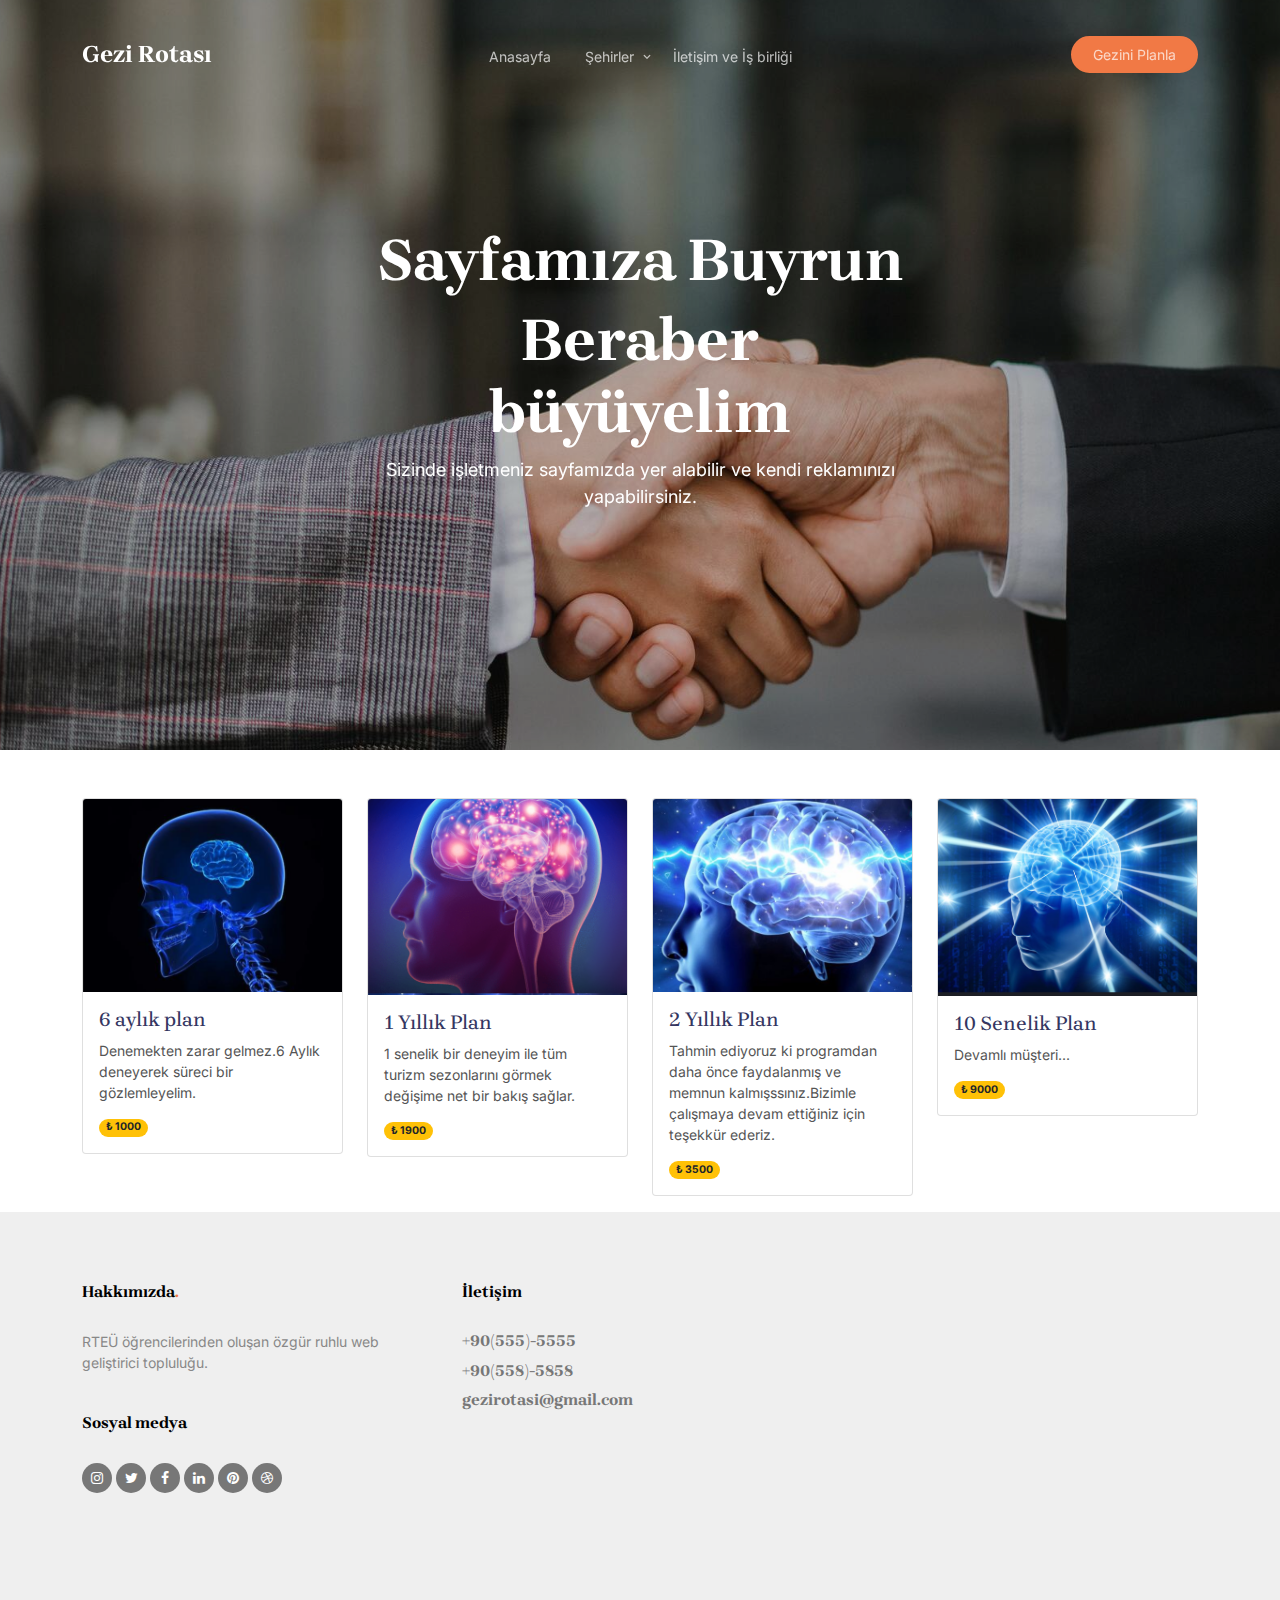
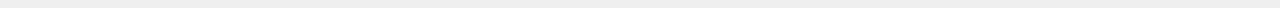
==== commit ceb77473: "Proje" ====
--- a/contact.html
+++ b/contact.html
@@ -72,7 +72,7 @@
 									<li><a href="trabzon.html">TRABZON</a></li>
 								</ul>
 							</li>
-							<li><a href="contact.html">İletişim</a></li>
+							<li><a href="contact.html">İletişim ve İş birliği</a></li>
 						</ul>
 					</div>
 					<div class="col-6 col-lg-3 text-lg-end">
@@ -107,31 +107,7 @@
 		</div>
 	</div>
 
-	<!-- header -->
-	<header class="container">
-		<nav style="background-color: #f17945;" class="navbar navbar-expand navbar-dark ">
-		  <div class="container">
-			<a href="" class="navbar-brand">Sepet</a>
-			<div  class="collapse navbar-collapse">
-			  <ul class="navbar-nav">
-				<li class="nav-item">
-				</li>
-			  </ul>
-			</div>
-			<div class="shopping-cart position-relative">
-	
-			  <button style="background-color: #ec1818;" type="button" class="btn-cart btn  position-relative">
-				<i class="fas fa-shopping-cart"></i>
-				<span id="item-count" class="position-absolute top-0 start-100 translate-middle badge rounded-pill bg-danger mt-2">0</span>
-			  </button>
-	
-			  <div style="background-color: #f17945;" class="shopping-cart-list  d-none">
-				<b class="fs-5 text-white my-3">Sepetim</b>
-			  </div>
-			</div>
-		  </div>
-		</nav>
-	  </header>
+	
 	
 	  <!-- section -->
 	  <section class="products mt-5">
@@ -146,7 +122,7 @@
 					Denemekten zarar gelmez.6 Aylık deneyerek süreci bir gözlemleyelim.
 				  </p>
 				  <div class="d-flex justify-content-between">
-					<a style="background-color: #f17945;" class="btn  text-white" href="#">Sepete ekle</a>
+					
 					<span class="price badge rounded-pill bg-warning text-dark d-flex align-items-center">₺
 					  1000</span>
 				  </div>
@@ -162,7 +138,7 @@
 					1 senelik bir deneyim ile tüm turizm sezonlarını görmek değişime net bir bakış sağlar.
 				  </p>
 				  <div class="d-flex justify-content-between">
-					<a style="background-color: #f17945;" class="btn  text-white" href="#">Sepete ekle</a>
+					
 					<span class="price badge rounded-pill bg-warning text-dark d-flex align-items-center">₺
 					  1900</span>
 				  </div>
@@ -178,7 +154,7 @@
 					Tahmin ediyoruz ki programdan daha önce faydalanmış ve memnun kalmışssınız.Bizimle çalışmaya devam ettiğiniz için teşekkür ederiz.
 				  </p>
 				  <div class="d-flex justify-content-between">
-					<a style="background-color: #f17945;" class="btn  text-white" href="#">Sepete ekle</a>
+					
 					<span class="price badge rounded-pill bg-warning text-dark d-flex align-items-center">₺
 					  3500</span>
 				  </div>
@@ -194,7 +170,7 @@
 					Devamlı müşteri...
 				  </p>
 				  <div class="d-flex justify-content-between">
-					<a style="background-color: #f17945;" class="btn  text-white" href="#">Sepete ekle</a>
+					
 					<span class="price badge rounded-pill bg-warning text-dark d-flex align-items-center">₺
 					  9000</span>
 				  </div>
@@ -208,12 +184,61 @@
 	  <script src="js/script.js"></script>
 
 
-
-
-
-	</div> <!-- /.untree_co-section -->
-
-	
+	</div> 
+
+	
+	
+
+	<div class="site-footer">
+		<div class="container">
+
+			<div class="row">
+				<div class="col-lg-4">
+					<div class="widget">
+						<h3>Hakkımızda<span class="text-primary">.</span> </h3>
+						<p>RTEÜ öğrencilerinden oluşan özgür ruhlu web geliştirici topluluğu.</p>
+					</div> <!-- /.widget -->
+					<div class="widget">
+						<h3>Sosyal medya</h3>
+						<ul class="list-unstyled social">
+							<li><a href="#"><span class="icon-instagram"></span></a></li>
+							<li><a href="#"><span class="icon-twitter"></span></a></li>
+							<li><a href="#"><span class="icon-facebook"></span></a></li>
+							<li><a href="#"><span class="icon-linkedin"></span></a></li>
+							<li><a href="#"><span class="icon-pinterest"></span></a></li>
+							<li><a href="#"><span class="icon-dribbble"></span></a></li>
+						</ul>
+					</div> <!-- /.widget -->
+				</div> <!-- /.col-lg-3 -->
+
+				
+
+
+				<div class="col-lg-3">
+					<div class="widget">
+						<h3>İletişim<h3>
+						<address></address>
+						<ul class="list-unstyled links mb-4">
+							<li><a href="tel://11234567890">+90(555)-5555</a></li>
+							<li><a href="tel://11234567890">+90(558)-5858</a></li>
+							<li><a href="mailto:info@mydomain.com">gezirotasi@gmail.com</a></li>
+						</ul>
+					</div> <!-- /.widget -->
+				</div> <!-- /.col-lg-3 -->
+
+			</div> <!-- /.row -->
+
+		
+			</div> <!-- /.container -->
+		</div> <!-- /.site-footer -->
+
+		<!-- Preloader -->
+		<div id="overlayer"></div>
+		<div class="loader">
+			<div class="spinner-border text-primary" role="status">
+				<span class="visually-hidden">Loading...</span>
+			</div>
+		</div>
 
 
 		<script src="js/bootstrap.bundle.min.js"></script>
@@ -226,4 +251,4 @@
 		<script src="js/glightbox.min.js"></script>
 		<script src="js/custom.js"></script>
 	</body>
-	</html>
+	</html>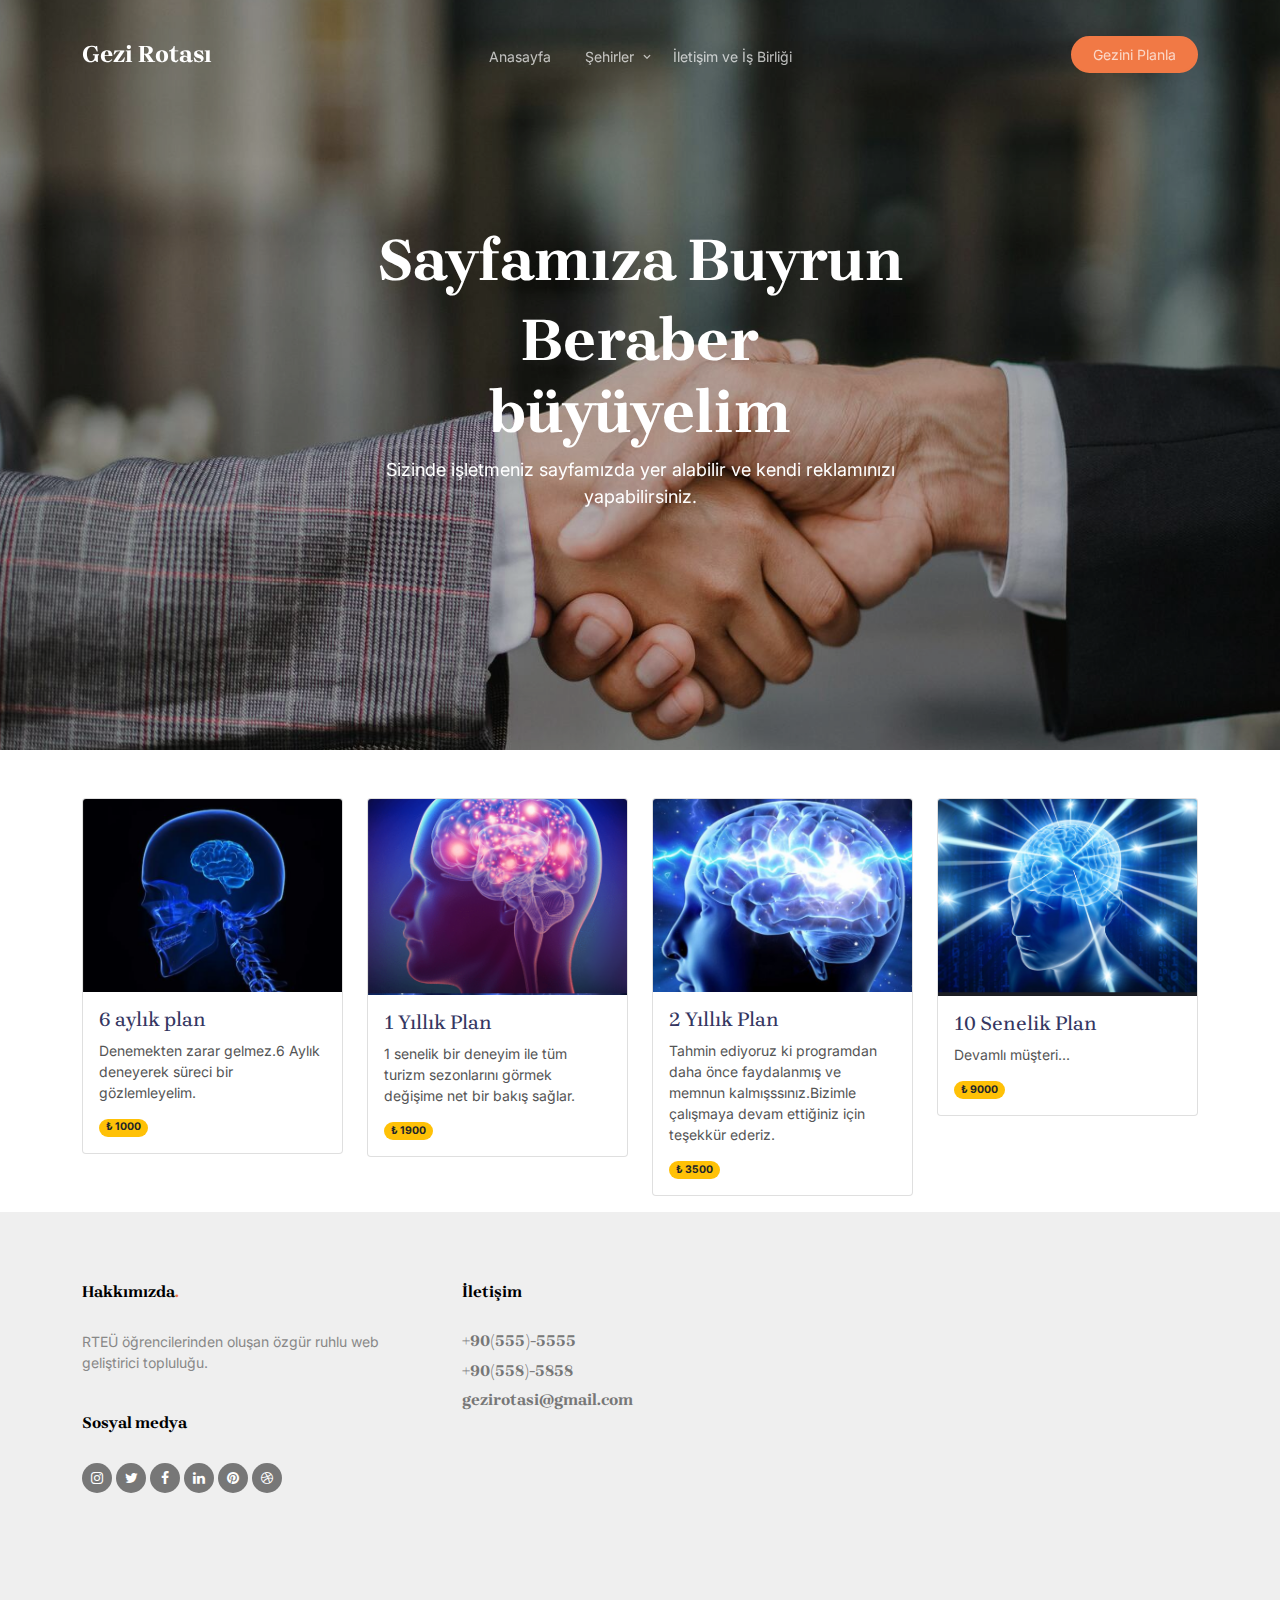
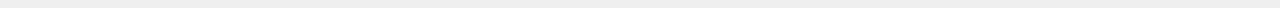
==== commit 145e8389: "V1" ====
--- a/contact.html
+++ b/contact.html
@@ -72,7 +72,7 @@
 									<li><a href="trabzon.html">TRABZON</a></li>
 								</ul>
 							</li>
-							<li><a href="contact.html">İletişim ve İş birliği</a></li>
+							<li><a href="contact.html">İletişim ve İş Birliği</a></li>
 						</ul>
 					</div>
 					<div class="col-6 col-lg-3 text-lg-end">
